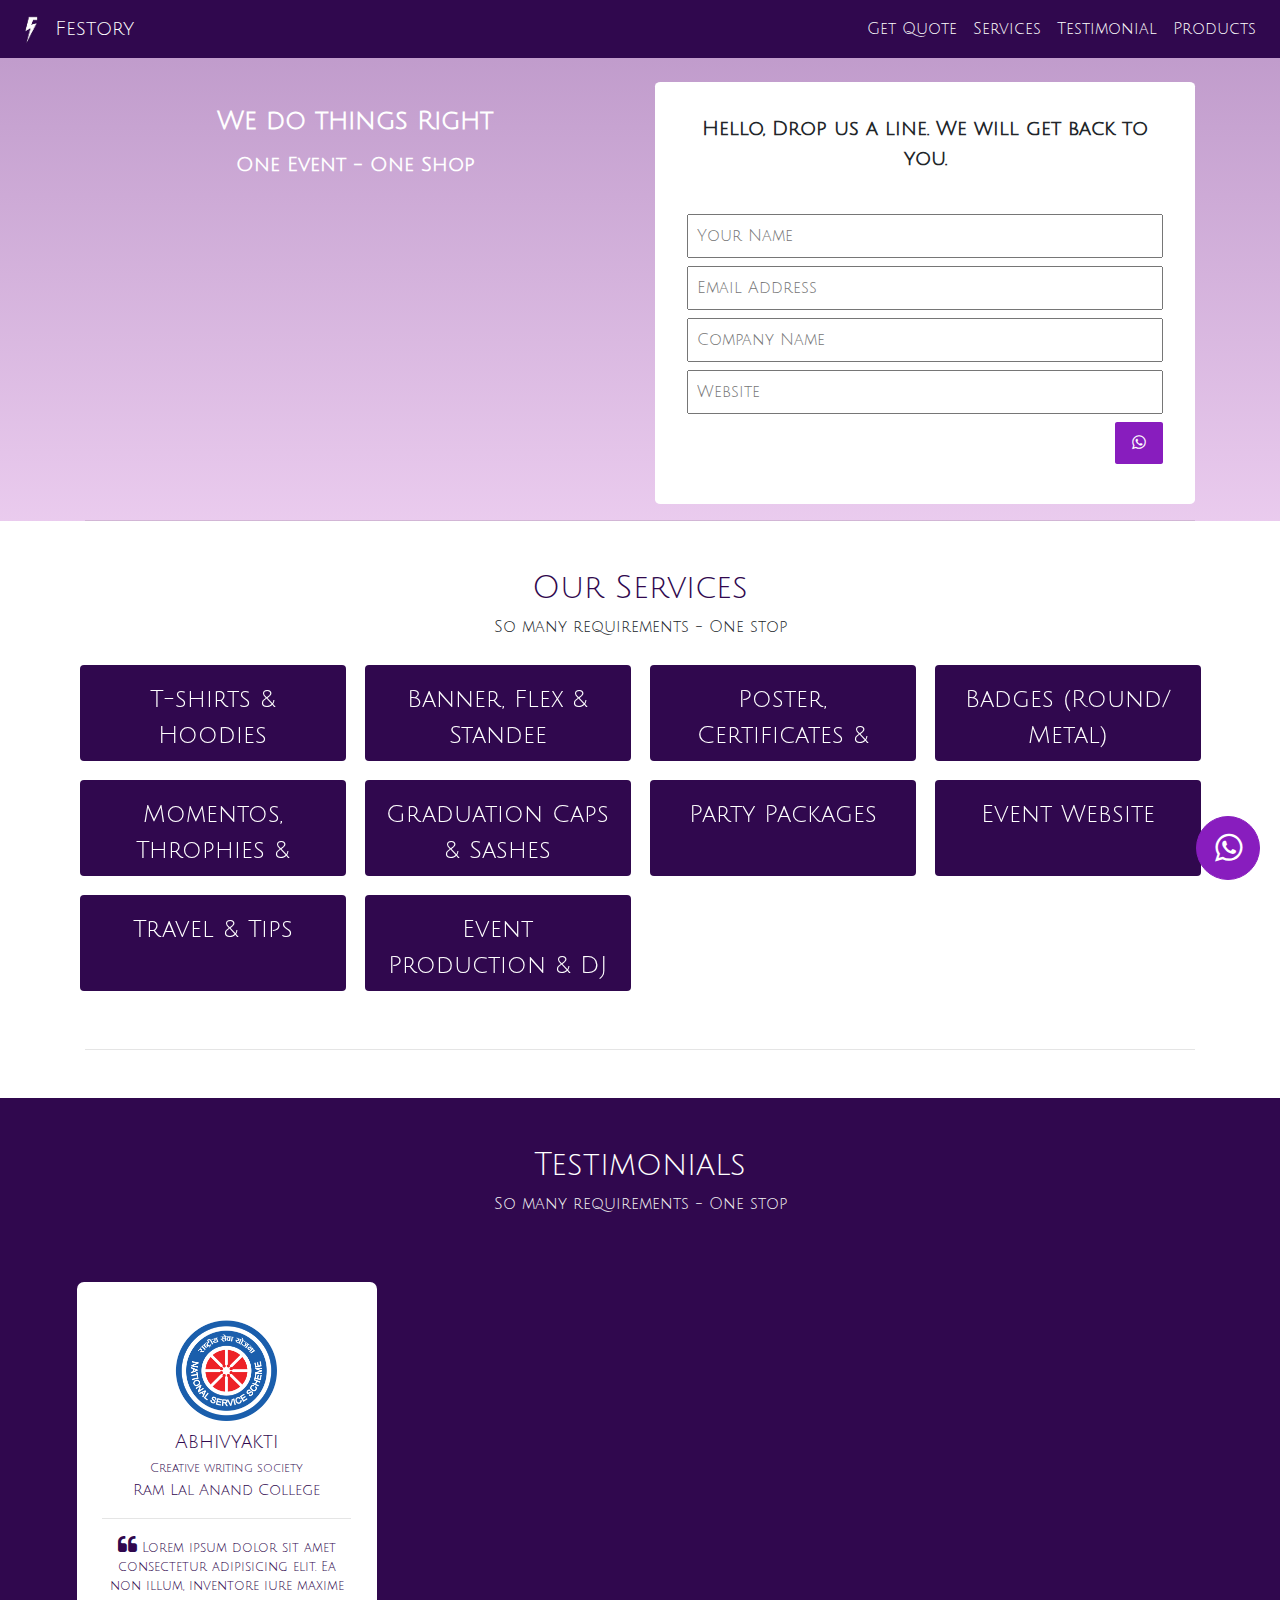
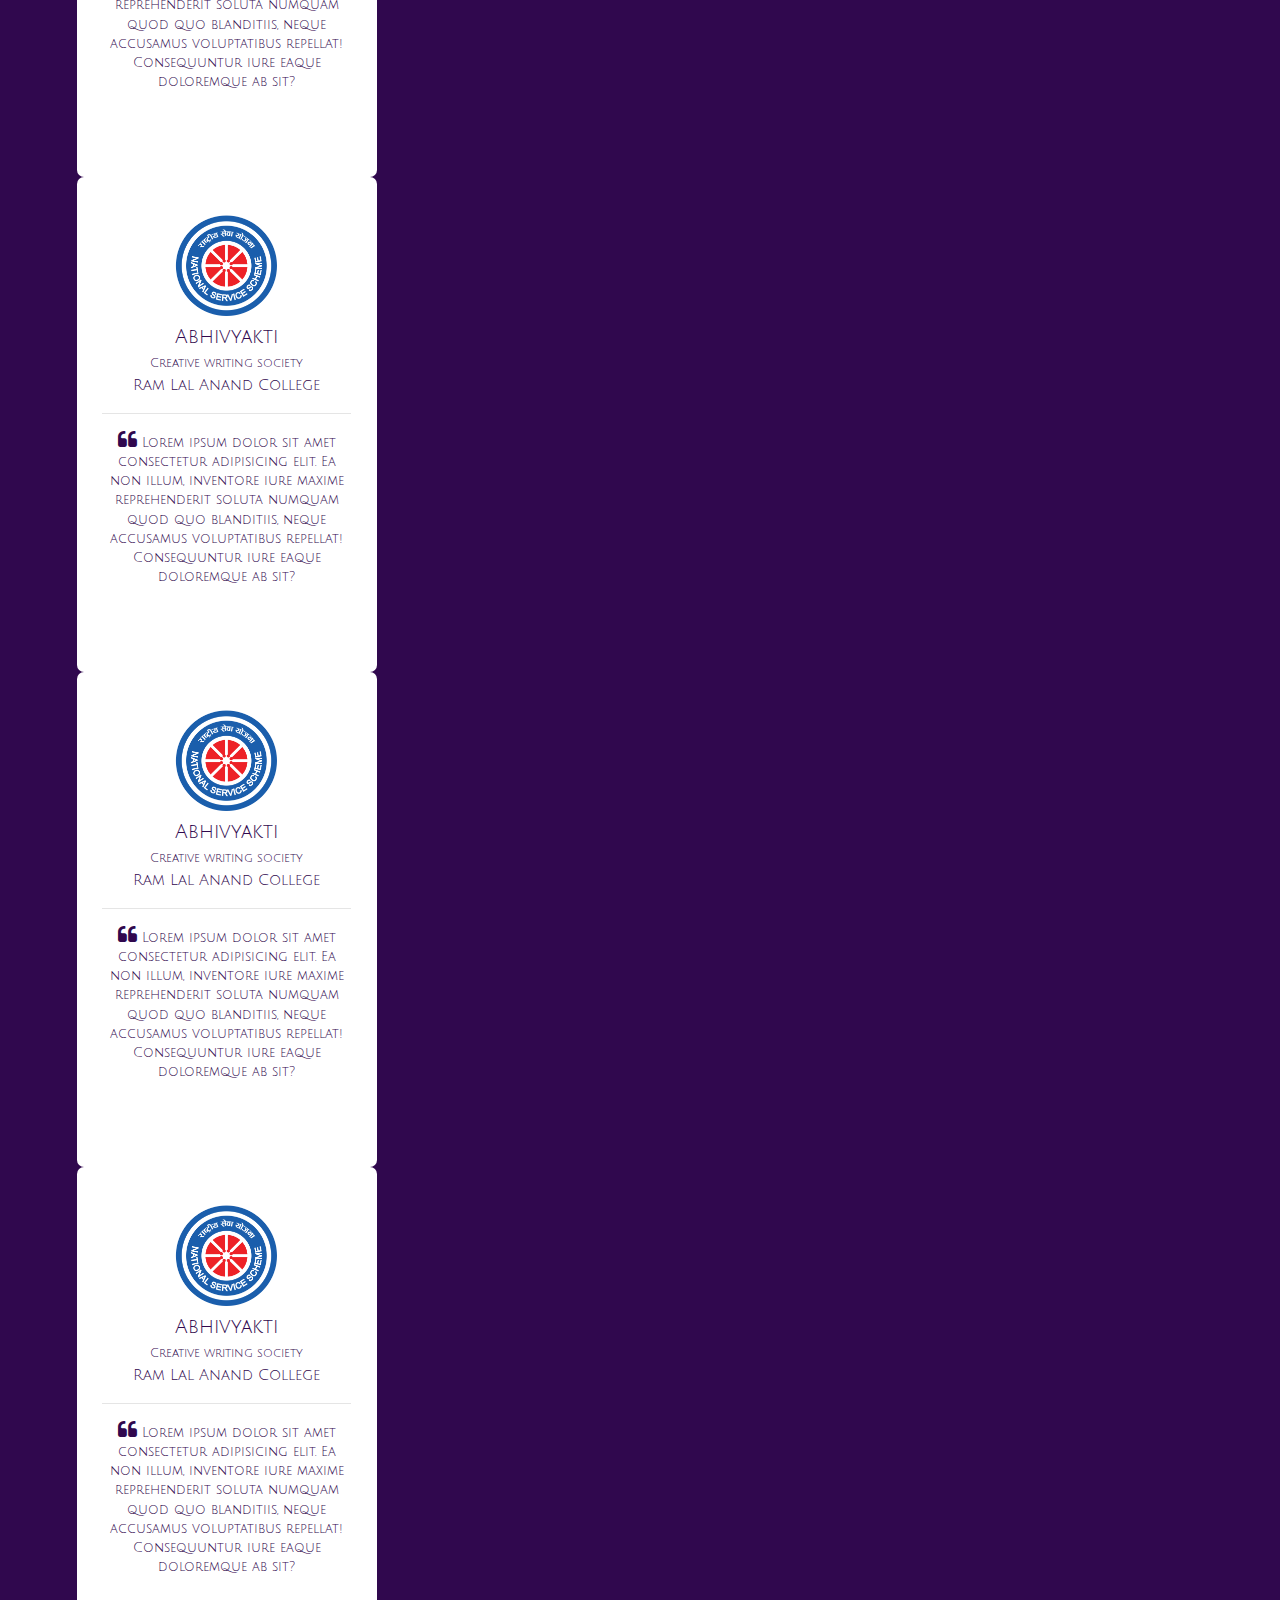
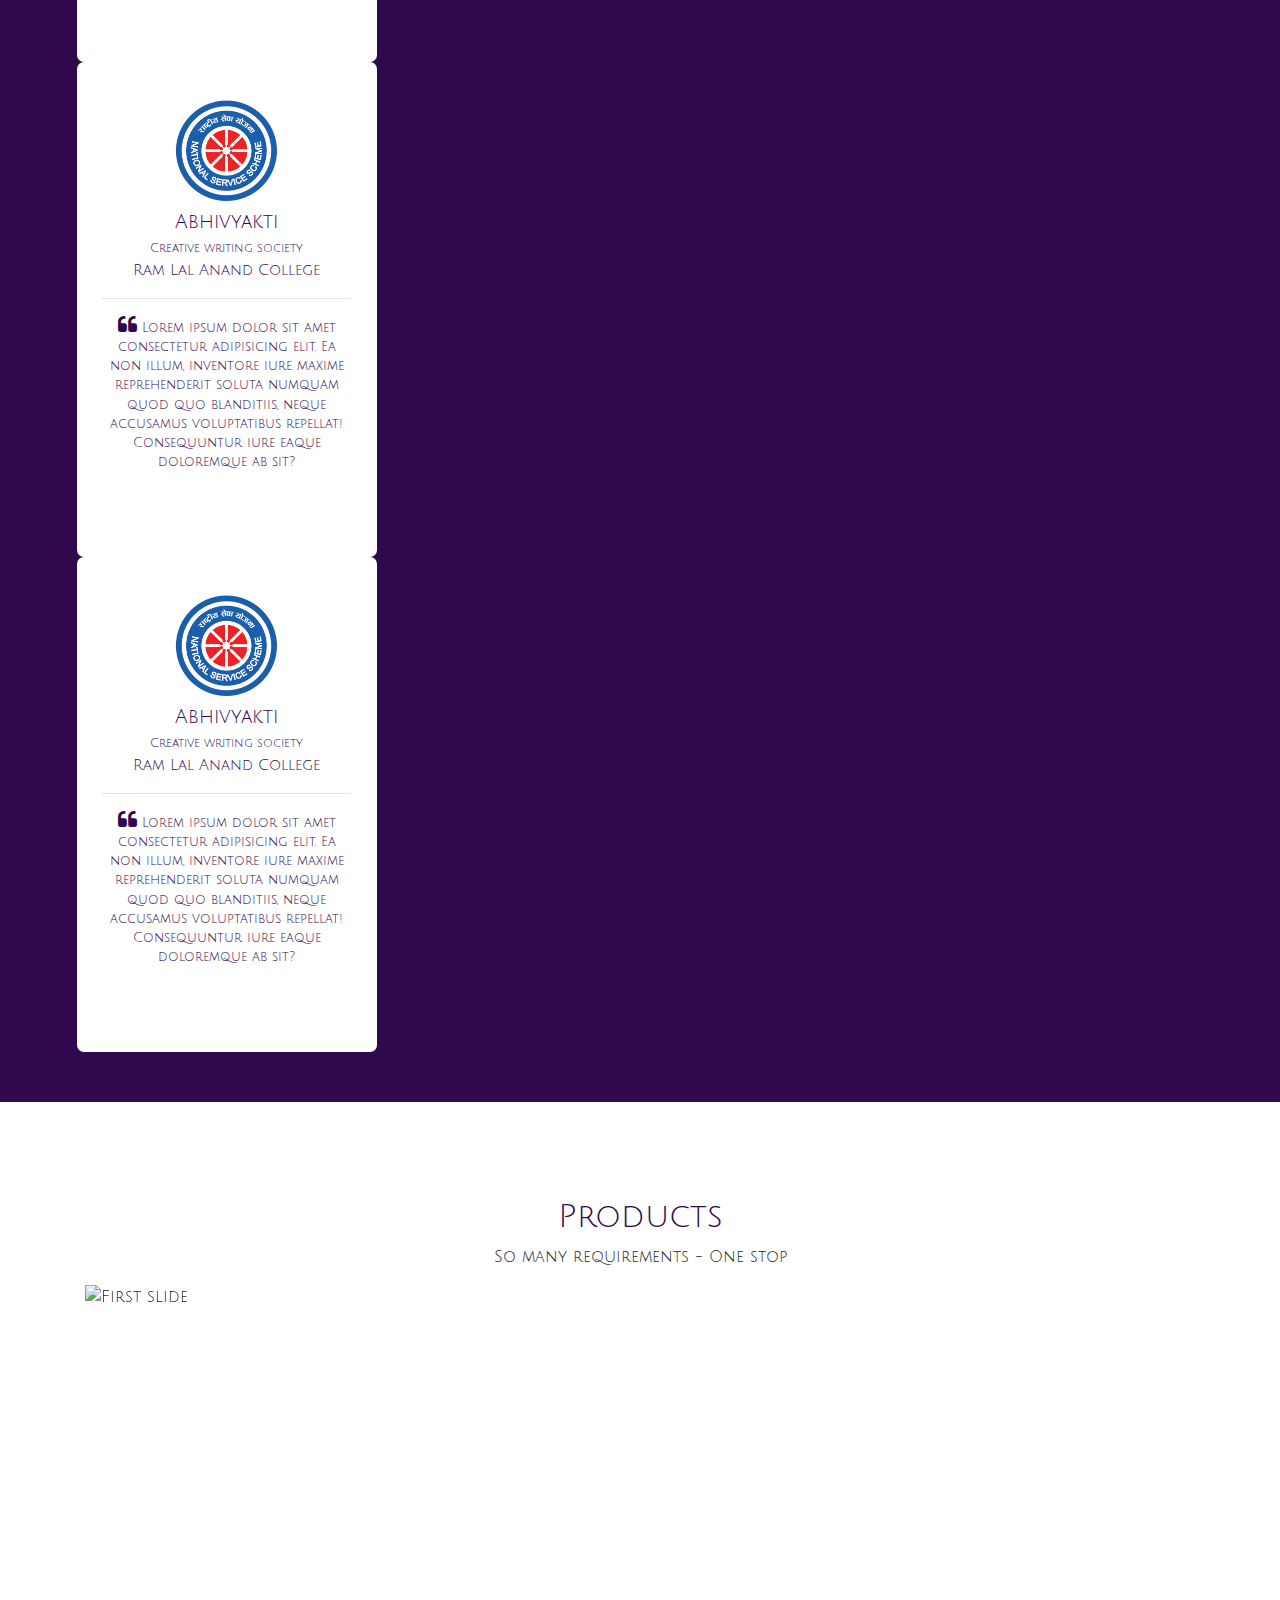
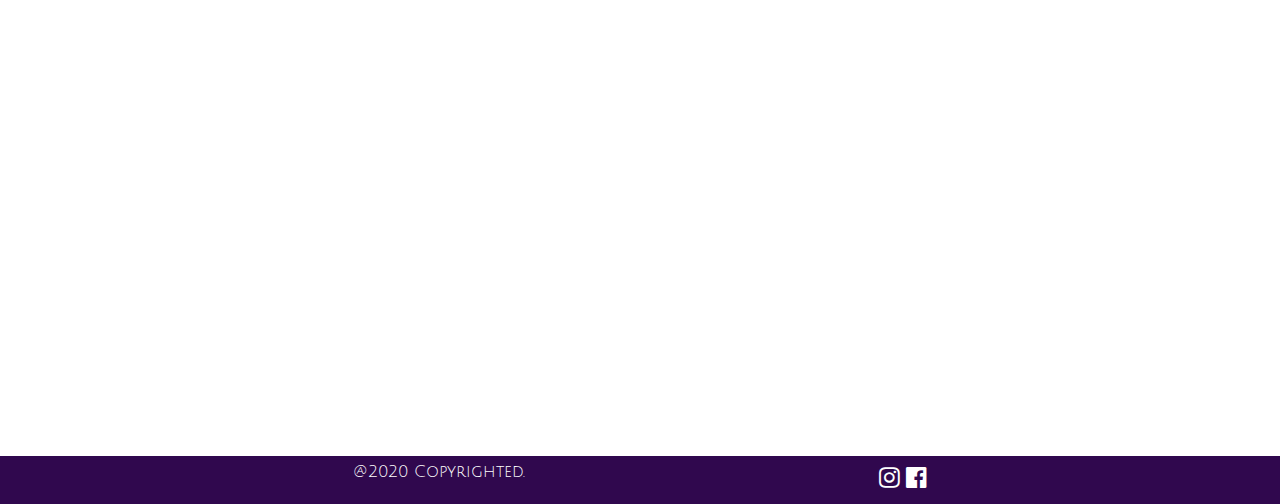
==== index.html @ 1a8c7523 "whatsapp chat added" ====
<!DOCTYPE html>
<html lang="en">
<head>
    <meta charset="UTF-8">
    <meta name="viewport" content="width=device-width, initial-scale=1.0">
    <link rel="stylesheet" href="https://stackpath.bootstrapcdn.com/bootstrap/4.4.1/css/bootstrap.min.css" integrity="sha384-Vkoo8x4CGsO3+Hhxv8T/Q5PaXtkKtu6ug5TOeNV6gBiFeWPGFN9MuhOf23Q9Ifjh" crossorigin="anonymous">
    <link rel="stylesheet" href="https://stackpath.bootstrapcdn.com/font-awesome/4.7.0/css/font-awesome.min.css">
    <link href="https://fonts.googleapis.com/css?family=Julius+Sans+One&display=swap" rel="stylesheet">
    <link rel="stylesheet" href="https://unpkg.com/swiper/css/swiper.css">
    <link rel="stylesheet" href="https://unpkg.com/swiper/css/swiper.min.css">
    <link rel="stylesheet" href="css/style.css">
    <title>Home</title>
</head>
<body>

    <nav class="navbar navbar-expand-lg navbar-light bg-light">
        <a class="navbar-brand" href="#">
            <img src="imgs/logo.jpg" alt="logo" style="width: 2rem;">
            Festory
        </a>
        <button class="navbar-toggler" type="button" data-toggle="collapse" data-target="#navbarNav" aria-controls="navbarNav" aria-expanded="false" aria-label="Toggle navigation">
          <span class="navbar-toggler-icon"></span>
        </button>
        <div class="collapse navbar-collapse" id="navbarNav" style="justify-content: flex-end;">
          <ul class="navbar-nav">
            <li class="nav-item ">
              <a class="nav-link" href="#quote">Get Quote<span class="sr-only">(current)</span></a>
            </li>
            <li class="nav-item">
              <a class="nav-link" href="#services">Services</a>
            </li>
            <li class="nav-item">
              <a class="nav-link" href="#testimonial">Testimonial</a>
            </li>
            <li class="nav-item">
              <a class="nav-link" href="#product">Products</a>
            </li>
          </ul>
        </div>
      </nav>

      <button 
              style="border-radius: 50%;
                     display: inline-block;
                     height: 4rem;
                     width: 4rem;
                     font-size: 2rem;
                     background-color:#881dbe;
                     border:1px #881dbe solid;
                     position: fixed;
                     right: 20px;
                     bottom: 20px;
                     z-index: 2;
                      color: white;">
                      <a href=" https://wa.me/919068194171?text=Hi%20Festory">
                        <i style="color: white;" class="fa fa-whatsapp" aria-hidden="true"></i>
                      </a>
                          
      </button>

      <section id="quote" style="
        background:linear-gradient(0deg, rgba(164, 30, 182, 0.233), rgba(98, 5, 126, 0.397)),
        url(https://images.unsplash.com/photo-1510924199351-4e9d94df18a6?ixlib=rb-1.2.1&ixid=eyJhcHBfaWQiOjEyMDd9&auto=format&fit=crop&w=753&q=80);
        background-size:cover;">
        <div class="container">
            <div class="row">
    
              <div class="col-sm-12 col-lg-6 pb-5" style="text-align: center;">
                <h1 class="centre whiteText mt-5 " style="font-size: 160%;color: white;"><strong>We do things Right</strong></h1>
                <h5 class="centre mt-1 mt-3" style="color: white;"><strong>One Event - One Shop</strong></h5>
              </div>
    
              <div class="col-sm-12 col-lg-6" style="text-align: center;">
                <form action="" class="form-width mt-4" style="margin: auto;border-radius: 1%;padding: 2rem;background-color: white;">
                  <p style="font-size: 125%;"><strong>Hello, Drop us a line. We will get back to you.</strong></p><br>
                  <input style="width: 100%;" class="pl-2 pt-2 pb-2  mb-2 inputWidth" type="text" name="name" placeholder="Your Name" required><br>     
                  <input style="width: 100%;" class="pl-2 pt-2 pb-2  mb-2 inputWidth" type="email" name="email" placeholder="Email Address" required><br>
                  <input style="width: 100%;" class="pl-2 pt-2 pb-2  mb-2 inputWidth" type="text" name="company" placeholder="Company Name" required><br>
                  <input style="width: 100%;" class="pl-2 pt-2 pb-2  mb-2 inputWidth" type="url" name="website" placeholder="Website" required>  <br>
                  <div style="display: flex;justify-content: flex-end;">
                      <button class="mb-2 p-2 pr-3 pl-3" type="submit" style="border-radius: 5%;background-color:#881dbe;border:1px #881dbe solid; color: white;">
                        <i class="fa fa-whatsapp" aria-hidden="true"></i>
                    </button>
                  </div>
                  
              </form>
    
              </div>
    
            </div>
            <hr>
          </div>
          
      </section>

      <section id="services">
          <div class="container mt-5 ">
              <h2 style="text-align: center;color:#30084e;">Our Services</h2>
              <p style="text-align: center;">So many requirements - One stop</p>
              <div class="row mb-5">
                  
                    <div class="col-xs-6 col-sm-6 col-md-4 col-lg-3 product">
                        <div class="product-inside hvr-underline-from-left">
                            T-shirts &
                            Hoodies
                        </div>
                      </div>
                      <div class="col-xs-6 col-sm-6 col-md-4 col-lg-3 product">
                        <div class="product-inside hvr-underline-from-left">
                            Banner,
                            Flex &
                            Standee
                        </div>
                      </div>
                      <div class="col-xs-6 col-sm-6 col-md-4 col-lg-3 product">
                        <div class="product-inside hvr-underline-from-left">
                            Poster,
                            Certificates
                            & Printing
                        </div>
                      </div>
                      <div class="col-xs-6 col-sm-6 col-md-4 col-lg-3 product">
                        <div class="product-inside hvr-underline-from-left" style="padding-top: 1rem;">
                            Badges
                            (Round/ Metal)
                        </div>
                      </div>
                      <div class="col-xs-6 col-sm-6 col-md-4 col-lg-3 product">
                        <div class="product-inside hvr-underline-from-left">
                            Momentos,
                            Throphies & Plant
                            Momento
                        </div>
                      </div>
                      <div class="col-xs-6 col-sm-6 col-md-4 col-lg-3 product">
                        <div class="product-inside hvr-underline-from-left">
                            Graduation
                            Caps &
                            Sashes
                        </div>
                      </div>
                      <div class="col-xs-6 col-sm-6 col-md-4 col-lg-3 product">
                        <div class="product-inside hvr-underline-from-left">
                            Party
                            Packages
                        </div>
                      </div>
                      <div class="col-xs-6 col-sm-6 col-md-4 col-lg-3 product">
                        <div class="product-inside hvr-underline-from-left">
                            Event
                            Website
                        </div>
                      </div>
                      <div class="col-xs-6 col-sm-6 col-md-4 col-lg-3 product">
                        <div class="product-inside hvr-underline-from-left">
                            Travel &
                            Tips
                        </div>
                      </div>
                      <div class="col-xs-6 col-sm-6 col-md-4 col-lg-3 product">
                        <div class="product-inside hvr-underline-from-left">
                            Event
                            Production
                            & DJ
                        </div>
                      </div>

                  
             
                  
                 
              </div>
              <hr>
          </div>
      </section>

      <section id="testimonial" style="background-color: #30084e;">
        <div class="container mt-5 pt-5">
            <h2 style="text-align: center;color:white;">Testimonials</h2>
            <p style="text-align: center;color: whitesmoke;">So many requirements - One stop</p>
        </div>   
        <div class="swiper-container">
            <div class="swiper-wrapper">
                <div class="swiper-slide testimonial">
                    <img class="testimonial-image" src="imgs/nss.png" alt="">
                    <p style="font-size: 120%;margin-bottom: 0.1rem;">Abhivyakti</p>
                    <p style="font-size: 78%;margin-bottom: 0.1rem;">Creative writing society</p>
                    <p style="font-size: 95%;margin-bottom: 0.1rem;"> Ram Lal Anand College</p>
                    <hr style="background-color: white;">
                    <p style="font-size: 80%;margin-bottom: 0.1rem;"><i class="fa fa-quote-left" style="font-size: 160%;"></i> Lorem ipsum dolor sit amet consectetur adipisicing elit. Ea non illum, inventore iure maxime reprehenderit soluta numquam quod quo blanditiis, neque accusamus voluptatibus repellat! Consequuntur iure eaque doloremque ab sit?</p>
                  </div>
                  <div class="swiper-slide testimonial">
                    <img class="testimonial-image" src="imgs/nss.png" alt="">
                    <p style="font-size: 120%;margin-bottom: 0.1rem;">Abhivyakti</p>
                    <p style="font-size: 78%;margin-bottom: 0.1rem;">Creative writing society</p>
                    <p style="font-size: 95%;margin-bottom: 0.1rem;"> Ram Lal Anand College</p>
                    <hr style="background-color: white;">
                    <p style="font-size: 80%;margin-bottom: 0.1rem;"><i class="fa fa-quote-left" style="font-size: 160%;"></i> Lorem ipsum dolor sit amet consectetur adipisicing elit. Ea non illum, inventore iure maxime reprehenderit soluta numquam quod quo blanditiis, neque accusamus voluptatibus repellat! Consequuntur iure eaque doloremque ab sit?</p>
                  </div>
                  <div class="swiper-slide testimonial">
                    <img class="testimonial-image" src="imgs/nss.png" alt="">
                    <p style="font-size: 120%;margin-bottom: 0.1rem;">Abhivyakti</p>
                    <p style="font-size: 78%;margin-bottom: 0.1rem;">Creative writing society</p>
                    <p style="font-size: 95%;margin-bottom: 0.1rem;"> Ram Lal Anand College</p>
                    <hr style="background-color: white;">
                    <p style="font-size: 80%;margin-bottom: 0.1rem;"><i class="fa fa-quote-left" style="font-size: 160%;"></i> Lorem ipsum dolor sit amet consectetur adipisicing elit. Ea non illum, inventore iure maxime reprehenderit soluta numquam quod quo blanditiis, neque accusamus voluptatibus repellat! Consequuntur iure eaque doloremque ab sit?</p>
                  </div>
                  <div class="swiper-slide testimonial">
                    <img class="testimonial-image" src="imgs/nss.png" alt="">
                    <p style="font-size: 120%;margin-bottom: 0.1rem;">Abhivyakti</p>
                    <p style="font-size: 78%;margin-bottom: 0.1rem;">Creative writing society</p>
                    <p style="font-size: 95%;margin-bottom: 0.1rem;"> Ram Lal Anand College</p>
                    <hr style="background-color: white;">
                    <p style="font-size: 80%;margin-bottom: 0.1rem;"><i class="fa fa-quote-left" style="font-size: 160%;"></i> Lorem ipsum dolor sit amet consectetur adipisicing elit. Ea non illum, inventore iure maxime reprehenderit soluta numquam quod quo blanditiis, neque accusamus voluptatibus repellat! Consequuntur iure eaque doloremque ab sit?</p>
                  </div>
                  <div class="swiper-slide testimonial">
                    <img class="testimonial-image" src="imgs/nss.png" alt="">
                    <p style="font-size: 120%;margin-bottom: 0.1rem;">Abhivyakti</p>
                    <p style="font-size: 78%;margin-bottom: 0.1rem;">Creative writing society</p>
                    <p style="font-size: 95%;margin-bottom: 0.1rem;"> Ram Lal Anand College</p>
                    <hr style="background-color: white;">
                    <p style="font-size: 80%;margin-bottom: 0.1rem;"><i class="fa fa-quote-left" style="font-size: 160%;"></i> Lorem ipsum dolor sit amet consectetur adipisicing elit. Ea non illum, inventore iure maxime reprehenderit soluta numquam quod quo blanditiis, neque accusamus voluptatibus repellat! Consequuntur iure eaque doloremque ab sit?</p>
                  </div>
                  <div class="swiper-slide testimonial">
                    <img class="testimonial-image" src="imgs/nss.png" alt="">
                    <p style="font-size: 120%;margin-bottom: 0.1rem;">Abhivyakti</p>
                    <p style="font-size: 78%;margin-bottom: 0.1rem;">Creative writing society</p>
                    <p style="font-size: 95%;margin-bottom: 0.1rem;"> Ram Lal Anand College</p>
                    <hr style="background-color: white;">
                    <p style="font-size: 80%;margin-bottom: 0.1rem;"><i class="fa fa-quote-left" style="font-size: 160%;"></i> Lorem ipsum dolor sit amet consectetur adipisicing elit. Ea non illum, inventore iure maxime reprehenderit soluta numquam quod quo blanditiis, neque accusamus voluptatibus repellat! Consequuntur iure eaque doloremque ab sit?</p>
                  </div>
             
            </div>
            <!-- Add Pagination -->
            <div class="swiper-pagination"></div>
          </div>
      </section>

      <section id="product">
        <div class="container mt-5 pt-5">
            <h2 style="text-align: center;color:#30084e">Products</h2>
            <p style="text-align: center;">So many requirements - One stop</p>
        </div>
          <div class="container pb-5 mb-5">


            <div id="carouselExampleIndicators" class="carousel slide" data-ride="carousel">
                <ol class="carousel-indicators">
                  <li data-target="#carouselExampleIndicators" data-slide-to="0" class="active"></li>
                  <li data-target="#carouselExampleIndicators" data-slide-to="1"></li>
                  <li data-target="#carouselExampleIndicators" data-slide-to="2"></li>
                </ol>
                <div class="carousel-inner">
                  <div class="carousel-item active">
                    <img class="d-block w-100 carousel-image" src="https://images.unsplash.com/photo-1489987707025-afc232f7ea0f?ixlib=rb-1.2.1&auto=format&fit=crop&w=750&q=80" alt="First slide">
                  </div>
                  <div class="carousel-item">
                    <img class="d-block w-100 carousel-image" src="https://images.unsplash.com/photo-1566107222733-864261c6ae3c?ixlib=rb-1.2.1&ixid=eyJhcHBfaWQiOjEyMDd9&auto=format&fit=crop&w=751&q=80" alt="Second slide">
                  </div>
                  <div class="carousel-item">
                    <img class="d-block w-100 carousel-image" src="https://images.unsplash.com/photo-1530286910461-6a1960d1e83a?ixlib=rb-1.2.1&auto=format&fit=crop&w=750&q=80" alt="Third slide">
                  </div>
                </div>
                <a class="carousel-control-prev" href="#carouselExampleIndicators" role="button" data-slide="prev">
                  <span class="carousel-control-prev-icon" aria-hidden="true"></span>
                  <span class="sr-only">Previous</span>
                </a>
                <a class="carousel-control-next" href="#carouselExampleIndicators" role="button" data-slide="next">
                  <span class="carousel-control-next-icon" aria-hidden="true"></span>
                  <span class="sr-only">Next</span>
                </a>
              </div>


          </div>
        
      </section>

    <section>

        
            
                
                    <div class="pt-1" style=" display: flex;justify-content: space-evenly;
                        width: 100%; height: 3rem; background-color: #30084e; color: white!important; text-align: center;">
                        @2020 Copyrighted.
                        <span>
                            <a style="color: white!important;font-size: 1.5rem;" href="#quote"><i class="fa fa-instagram" aria-hidden="true"></i></a>
                        <a style="color: white!important;font-size: 1.5rem;" href="#quote"><i class="fa fa-facebook-official" aria-hidden="true"></i></a>
                        </span>
                        
                    </div>
                
                
           
        

        
    </section>


    <script src="https://code.jquery.com/jquery-3.4.1.slim.min.js" integrity="sha384-J6qa4849blE2+poT4WnyKhv5vZF5SrPo0iEjwBvKU7imGFAV0wwj1yYfoRSJoZ+n" crossorigin="anonymous"></script>
    <script src="https://cdn.jsdelivr.net/npm/popper.js@1.16.0/dist/umd/popper.min.js" integrity="sha384-Q6E9RHvbIyZFJoft+2mJbHaEWldlvI9IOYy5n3zV9zzTtmI3UksdQRVvoxMfooAo" crossorigin="anonymous"></script>
    <script src="https://stackpath.bootstrapcdn.com/bootstrap/4.4.1/js/bootstrap.min.js" integrity="sha384-wfSDF2E50Y2D1uUdj0O3uMBJnjuUD4Ih7YwaYd1iqfktj0Uod8GCExl3Og8ifwB6" crossorigin="anonymous"></script>
    <script src="https://unpkg.com/swiper/js/swiper.js"></script>
    <script src="https://unpkg.com/swiper/js/swiper.min.js"></script>
    <script>
        var swiper = new Swiper('.swiper-container', {
          effect: 'coverflow',
          grabCursor: true,
          centeredSlides: true,
          loop:true,
          slidesPerView: 'auto',
          coverflowEffect: {
            rotate: 50,
            stretch: 0,
            depth: 100,
            modifier: 1,
            slideShadows : true,
          },
          pagination: {
            el: '.swiper-pagination',
          },
        });
      </script>
</body>
</html>
---- css/style.css ----
*{
    font-family: 'Julius Sans One', sans-serif ;
    scroll-behavior: smooth;
}

.bg-light{
    background:#30084e!important;
}

.navbar-light .navbar-brand,.navbar-light .navbar-nav .nav-link {
    color: white!important;
}

.navbar-light .navbar-nav .nav-link:hover{
    text-decoration: underline;
}


.product{
    
    padding: .6rem;
    color: white;
}

.product-inside{
    border-radius: 4px;
    background-color: #30084e;
    height: 6rem;
    text-align: center;
    padding: 1rem;
    font-size: 1.5rem;

}

.hvr-underline-from-left {
    display: block;
    -webkit-transform: perspective(1px) translateZ(0);
    transform: perspective(1px) translateZ(0);
    box-shadow: 0 0 1px rgba(0, 0, 0, 0);
    position: relative;
    overflow: hidden;
  }
  .hvr-underline-from-left:before {
    content: "";
    position: absolute;
    z-index: -1;
    left: 0;
    right: 100%;
    bottom: 0;
    background: #2098D1;
    height: 4px;
    -webkit-transition-property: right;
    transition-property: right;
    -webkit-transition-duration: 0.3s;
    transition-duration: 0.3s;
    -webkit-transition-timing-function: ease-out;
    transition-timing-function: ease-out;
  }
  .hvr-underline-from-left:hover:before, .hvr-underline-from-left:focus:before, .hvr-underline-from-left:active:before {
    right: 0;
  }

  .swiper-container {
    width: 100%;
    padding-top: 50px;
    padding-bottom: 50px;
  }
  .swiper-slide {
    background-position: center;
    background-size: cover;
    width: 300px;
    height: 300px;

  }

  .testimonial{
    /* border: 1px solid black; */
    border-radius: 7px;
    height: 55vh;
    margin-left: 6%;
    text-align: center;
    overflow: hidden;
    background-color: white;
    color: #30084e;
    text-overflow: ellipsis;
    padding: 2%;

}

.testimonial-image{
    display: inline-block;
    height: 26%;
    border: 2px solid white;
    /* padding: -1rem; */
    border-radius: 50%;
    /* margin-left: 32%; */
    margin-top: 2%;
}

.carousel-image{
    height: 75vh;
    display: inline-block;
}

@media(max-width:800px){
    .carousel-image{
        height: 40vh;
        display: inline-block;
    }
}
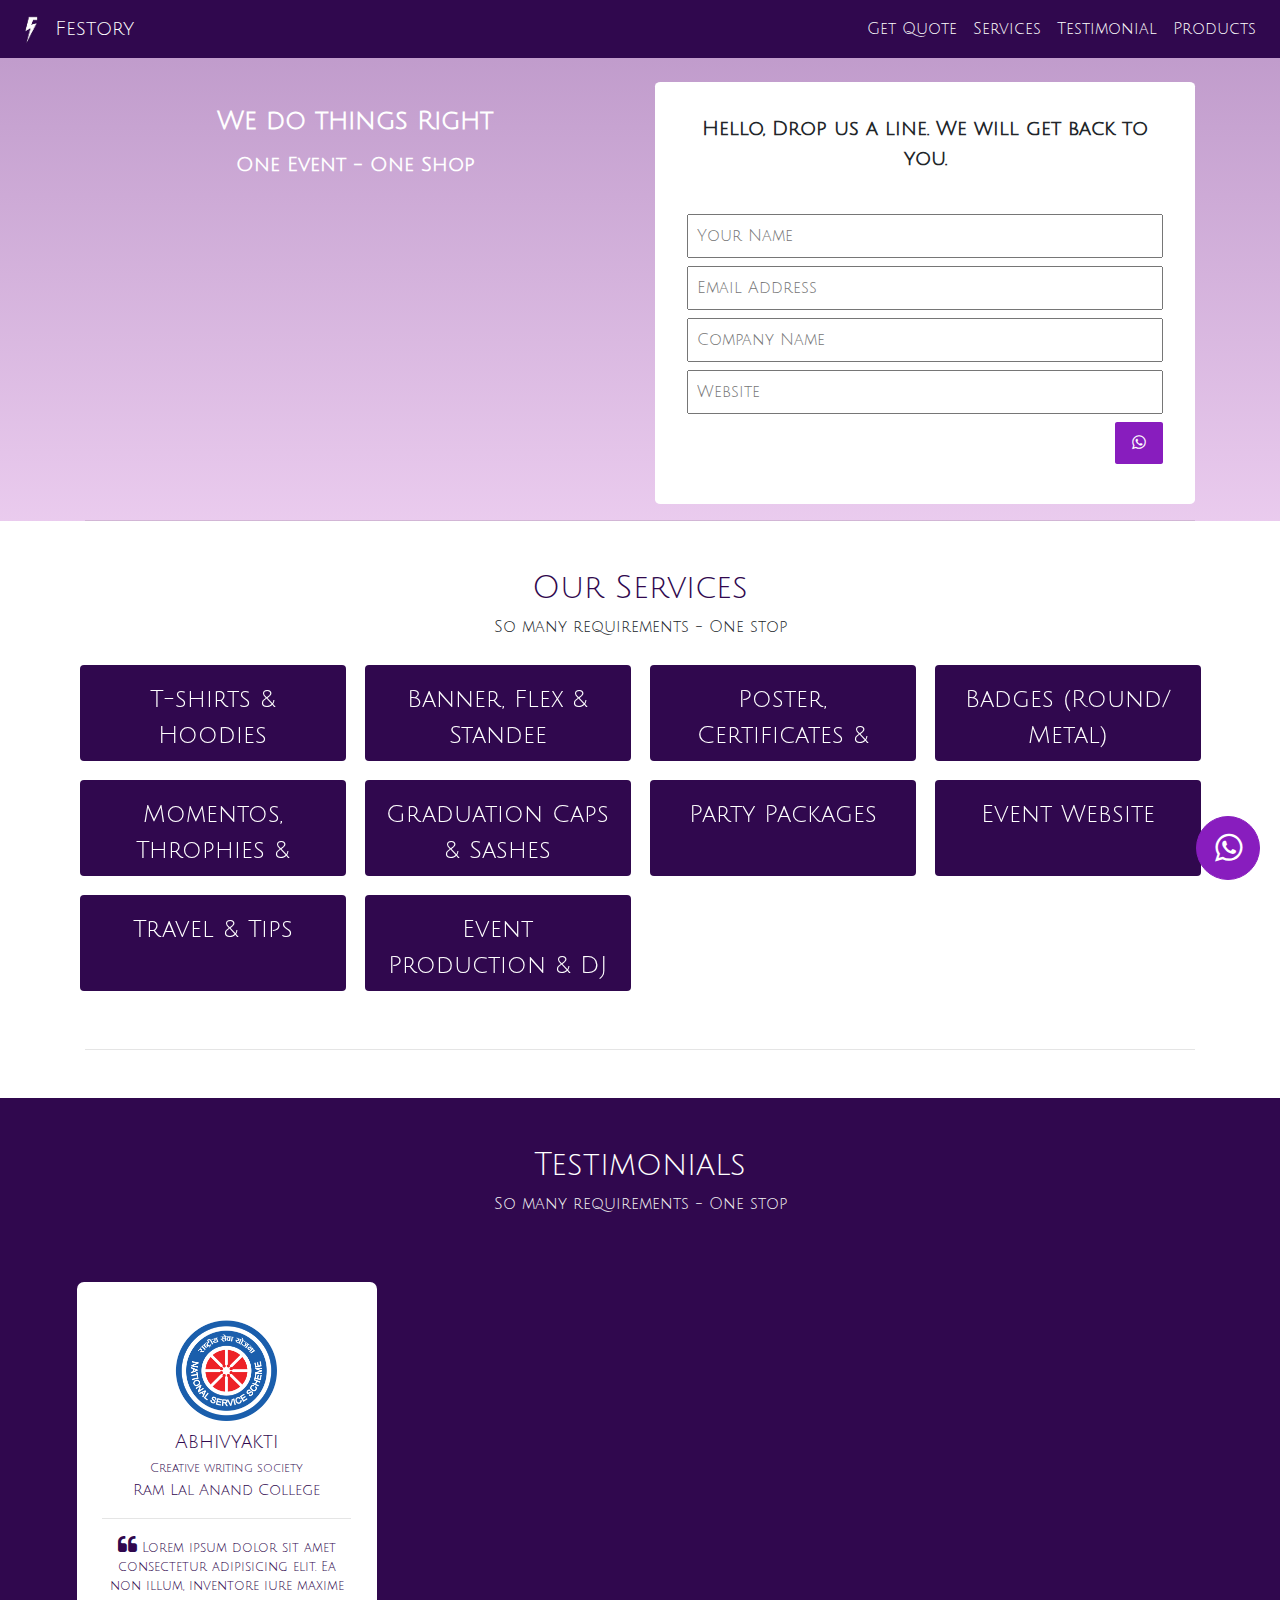
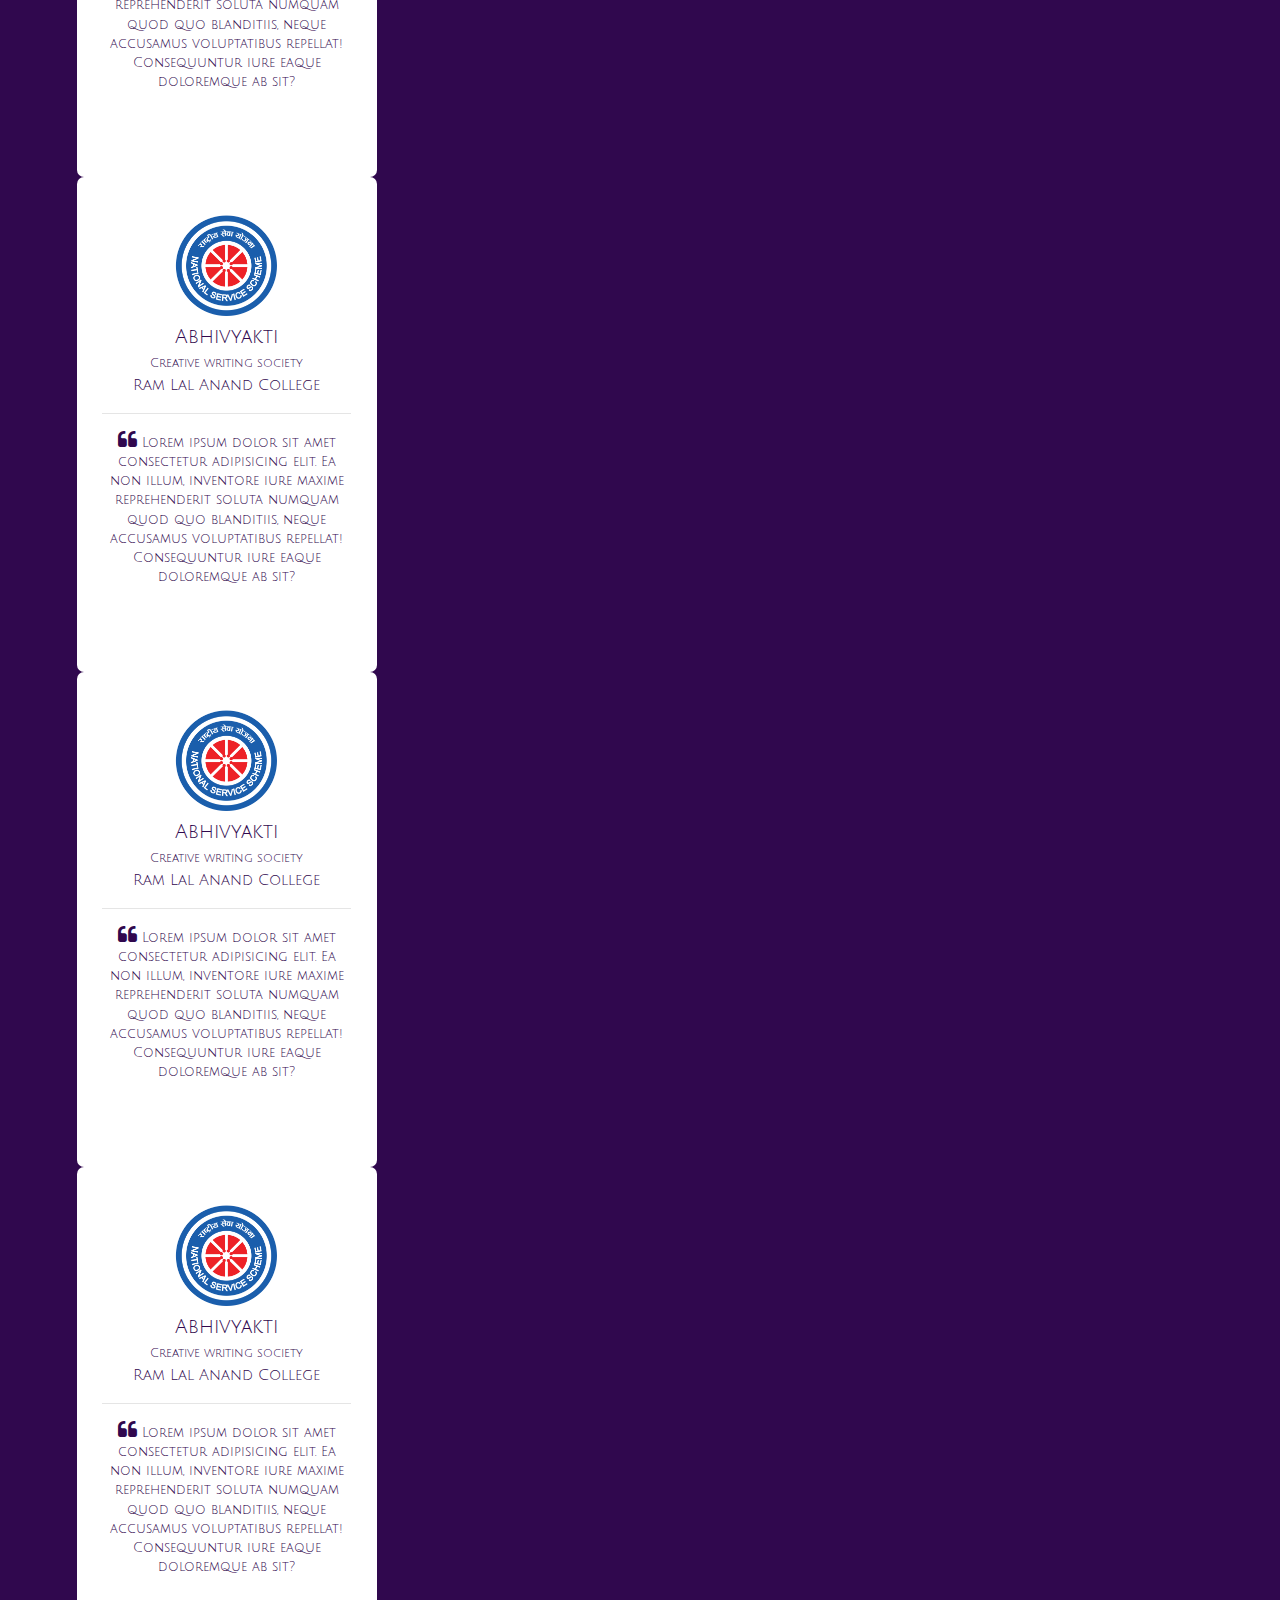
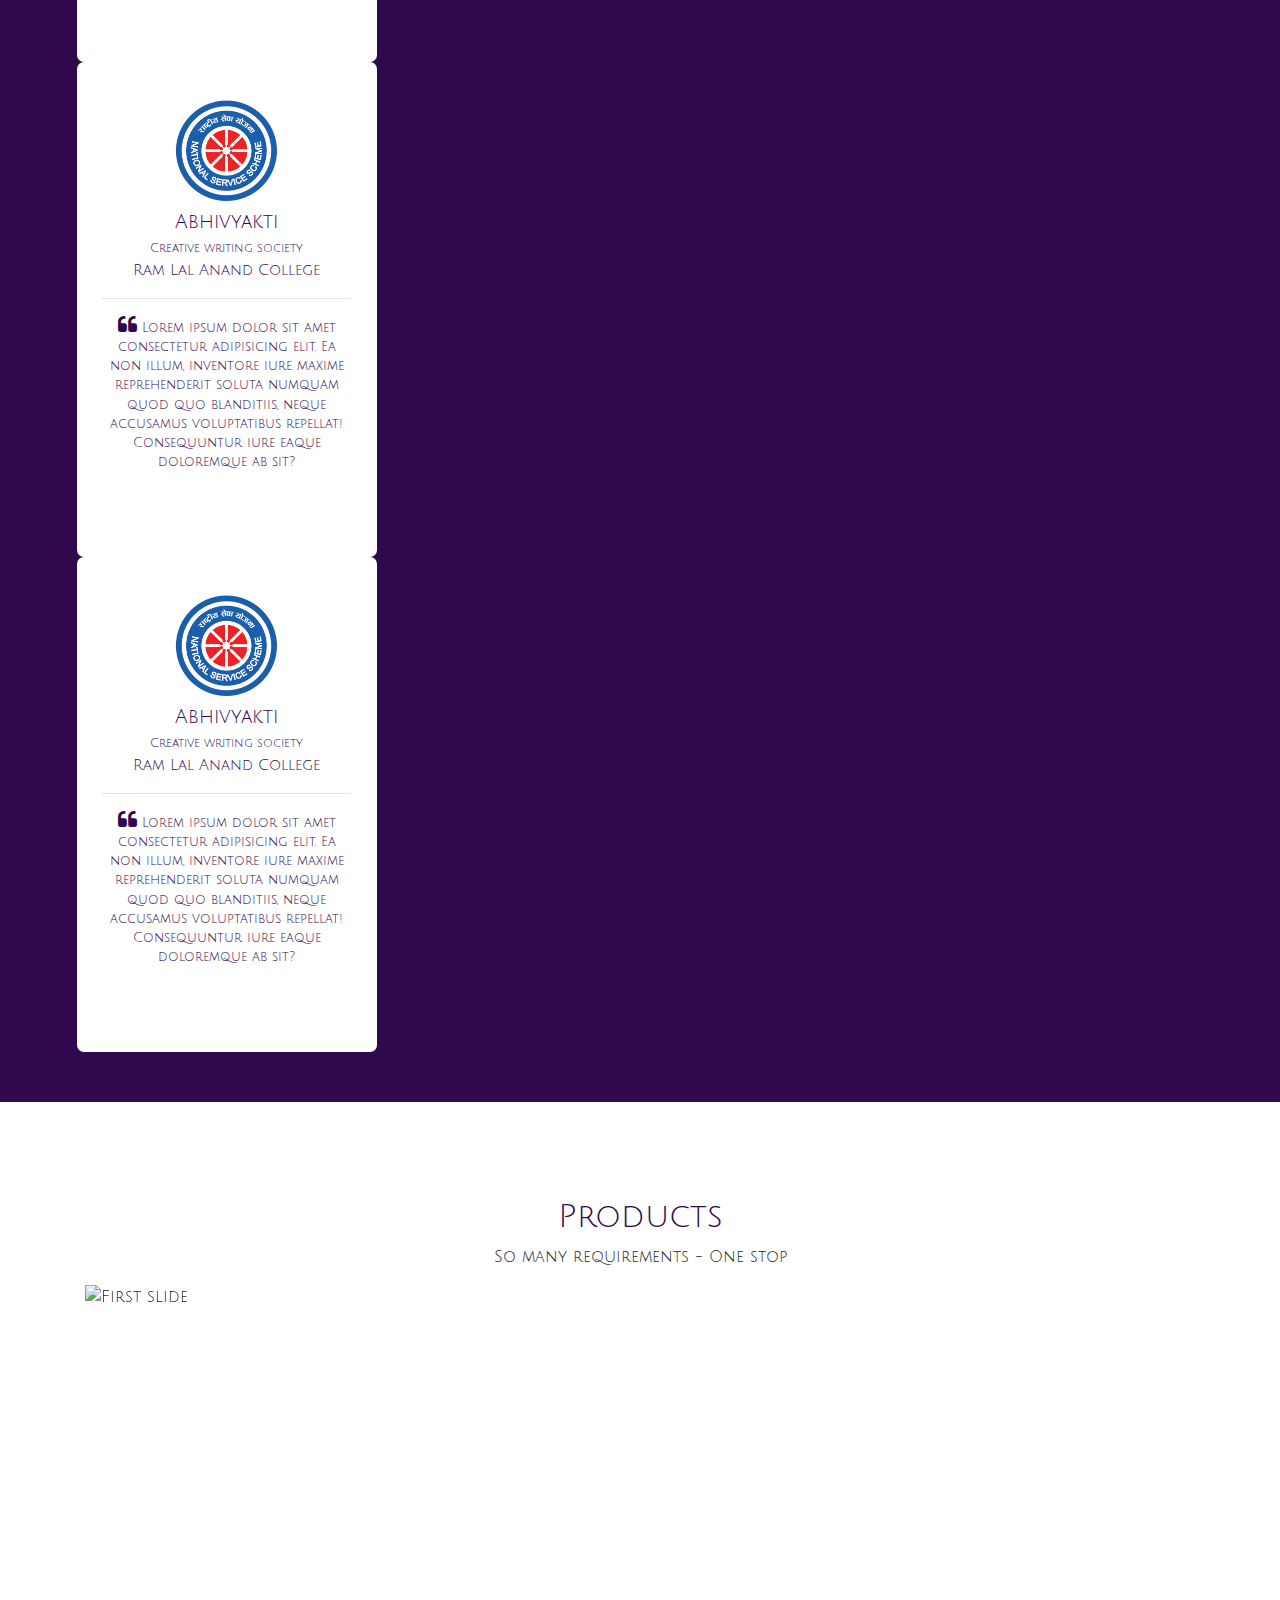
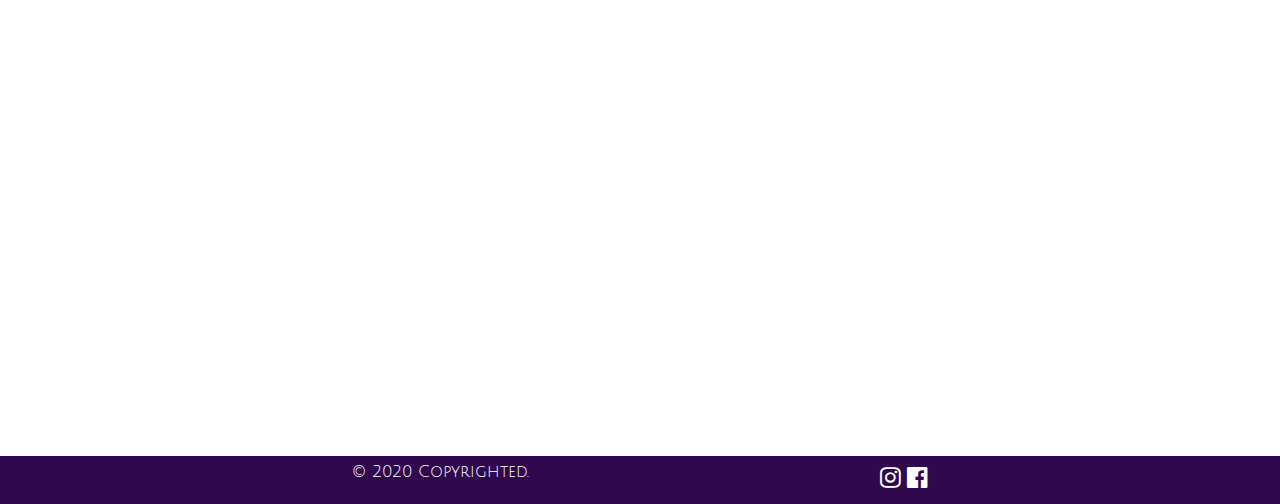
==== commit 8f349f17: "copyright sign" ====
--- a/index.html
+++ b/index.html
@@ -71,14 +71,14 @@
               </div>
     
               <div class="col-sm-12 col-lg-6" style="text-align: center;">
-                <form action="" class="form-width mt-4" style="margin: auto;border-radius: 1%;padding: 2rem;background-color: white;">
+                <form onsubmit="return false" class="form-width mt-4" style="margin: auto;border-radius: 1%;padding: 2rem;background-color: white;" >
                   <p style="font-size: 125%;"><strong>Hello, Drop us a line. We will get back to you.</strong></p><br>
-                  <input style="width: 100%;" class="pl-2 pt-2 pb-2  mb-2 inputWidth" type="text" name="name" placeholder="Your Name" required><br>     
-                  <input style="width: 100%;" class="pl-2 pt-2 pb-2  mb-2 inputWidth" type="email" name="email" placeholder="Email Address" required><br>
-                  <input style="width: 100%;" class="pl-2 pt-2 pb-2  mb-2 inputWidth" type="text" name="company" placeholder="Company Name" required><br>
-                  <input style="width: 100%;" class="pl-2 pt-2 pb-2  mb-2 inputWidth" type="url" name="website" placeholder="Website" required>  <br>
+                  <input style="width: 100%;" id="home-form-name" class="pl-2 pt-2 pb-2  mb-2 inputWidth" type="text" name="name" placeholder="Your Name" required><br>     
+                  <input style="width: 100%;" id="home-form-email" class="pl-2 pt-2 pb-2  mb-2 inputWidth" type="email" name="email" placeholder="Email Address" required><br>
+                  <input style="width: 100%;" id="home-form-company" class="pl-2 pt-2 pb-2  mb-2 inputWidth" type="text" name="company" placeholder="Company Name" required><br>
+                  <input style="width: 100%;" id="home-form-website" class="pl-2 pt-2 pb-2  mb-2 inputWidth" type="url" name="website" placeholder="Website" >  <br>
                   <div style="display: flex;justify-content: flex-end;">
-                      <button class="mb-2 p-2 pr-3 pl-3" type="submit" style="border-radius: 5%;background-color:#881dbe;border:1px #881dbe solid; color: white;">
+                      <button onclick="onSubmit()" class="mb-2 p-2 pr-3 pl-3" type="submit" style="border-radius: 5%;background-color:#881dbe;border:1px #881dbe solid; color: white;">
                         <i class="fa fa-whatsapp" aria-hidden="true"></i>
                     </button>
                   </div>
@@ -283,7 +283,7 @@
                 
                     <div class="pt-1" style=" display: flex;justify-content: space-evenly;
                         width: 100%; height: 3rem; background-color: #30084e; color: white!important; text-align: center;">
-                        @2020 Copyrighted.
+                        &copy; 2020 Copyrighted.
                         <span>
                             <a style="color: white!important;font-size: 1.5rem;" href="#quote"><i class="fa fa-instagram" aria-hidden="true"></i></a>
                         <a style="color: white!important;font-size: 1.5rem;" href="#quote"><i class="fa fa-facebook-official" aria-hidden="true"></i></a>
@@ -323,5 +323,6 @@
           },
         });
       </script>
+      <script src="js/script.js"></script>
 </body>
 </html>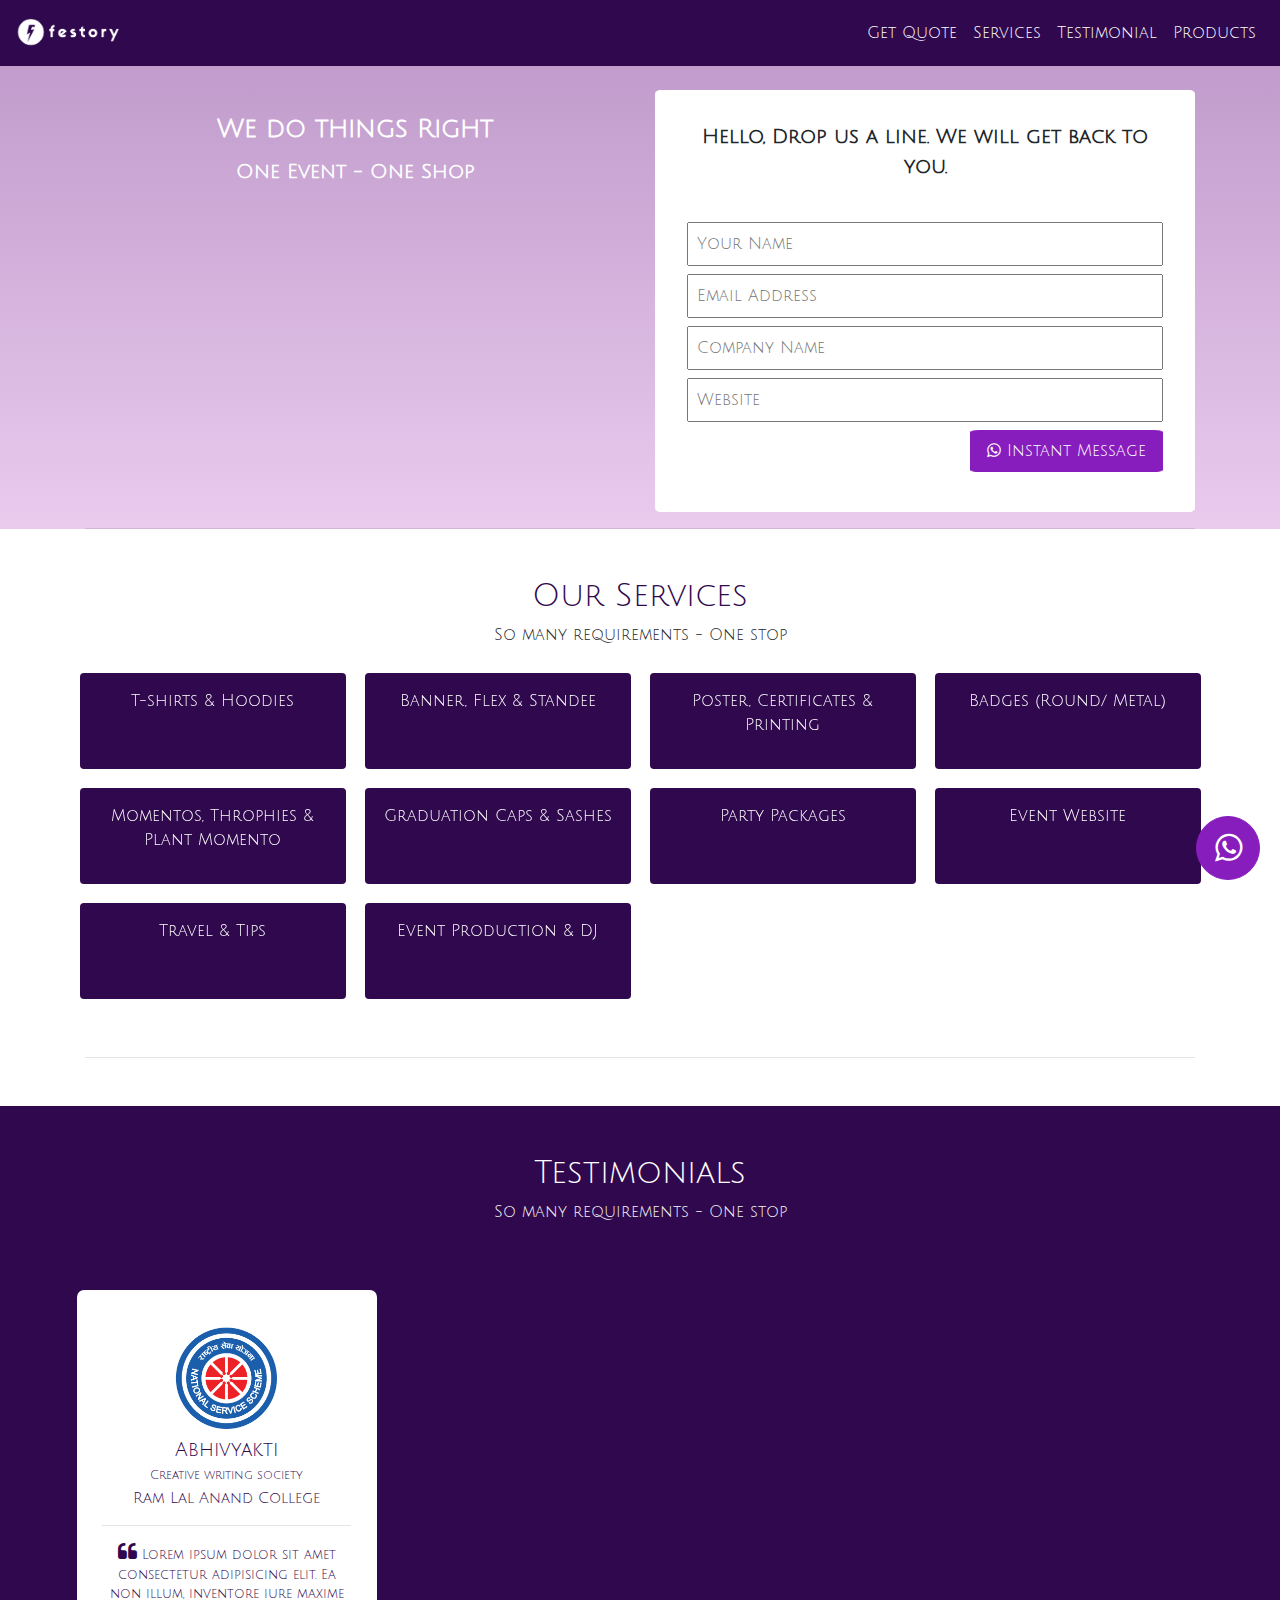
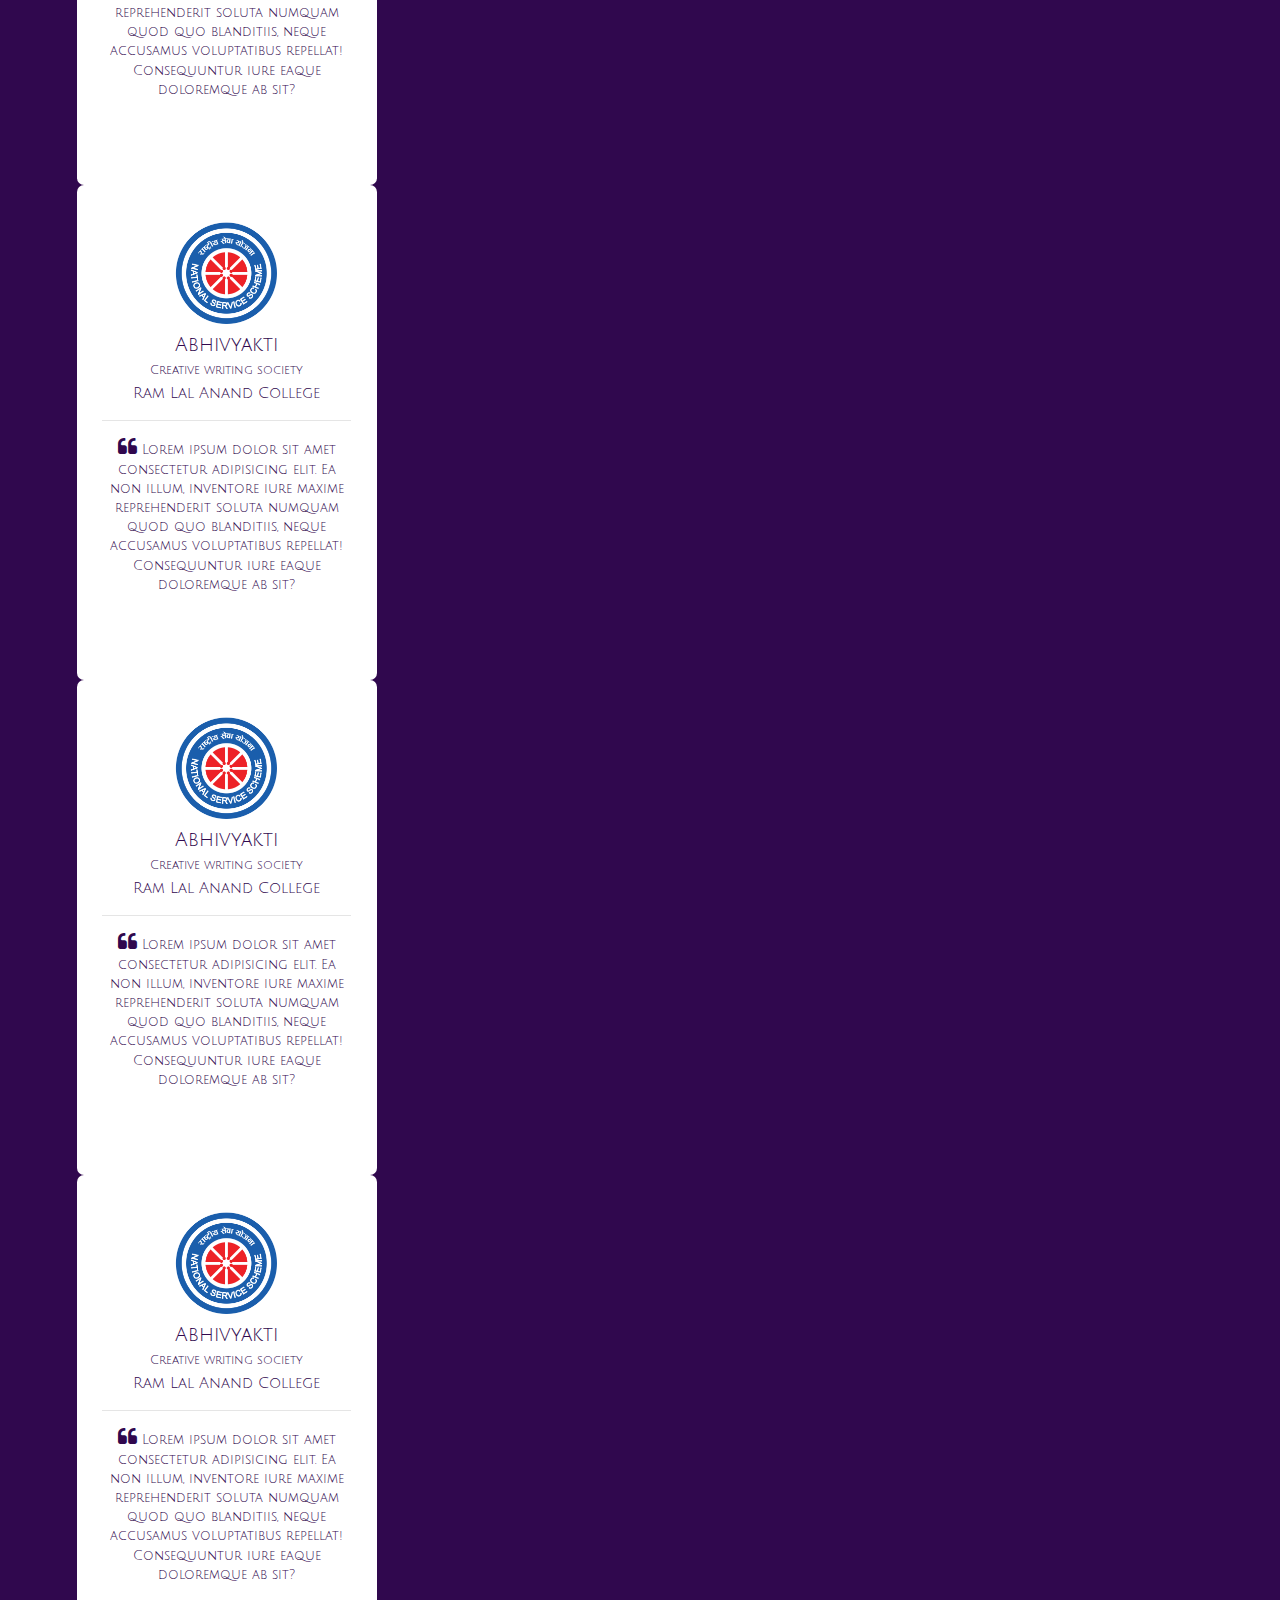
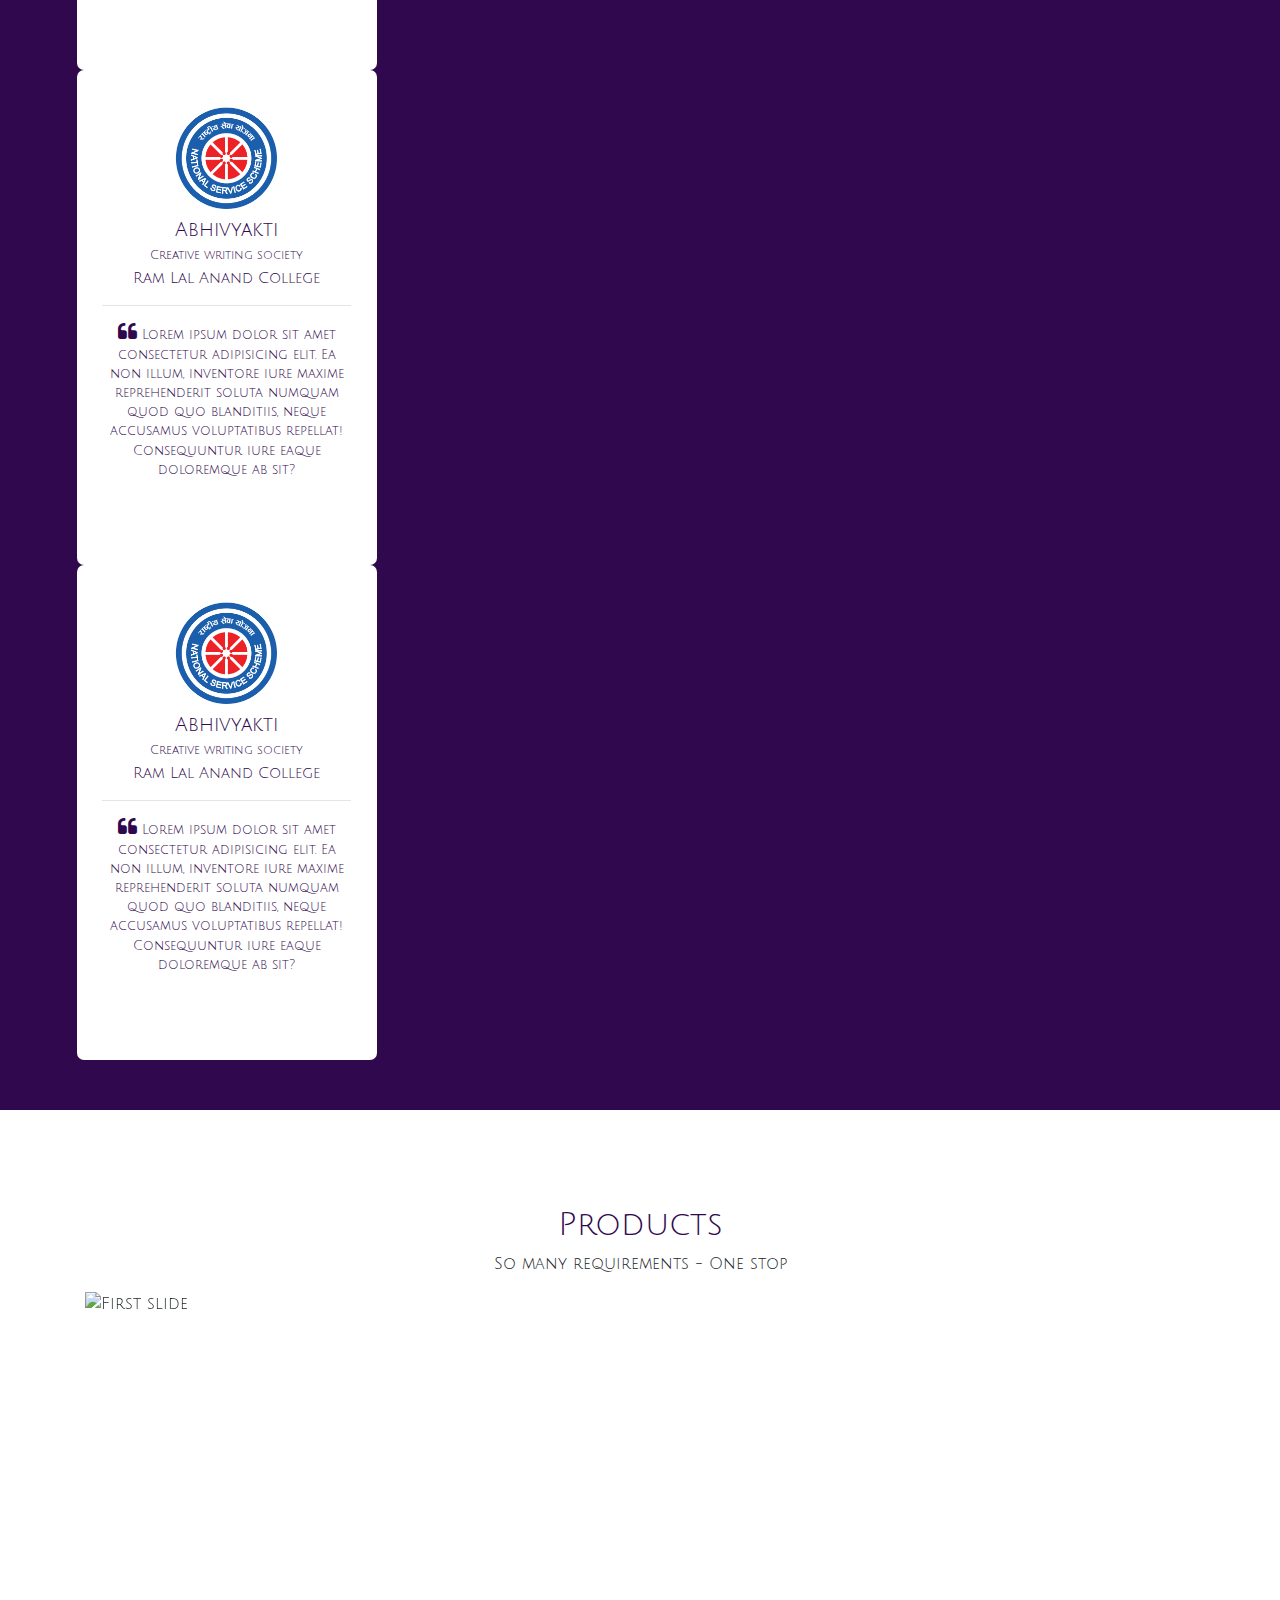
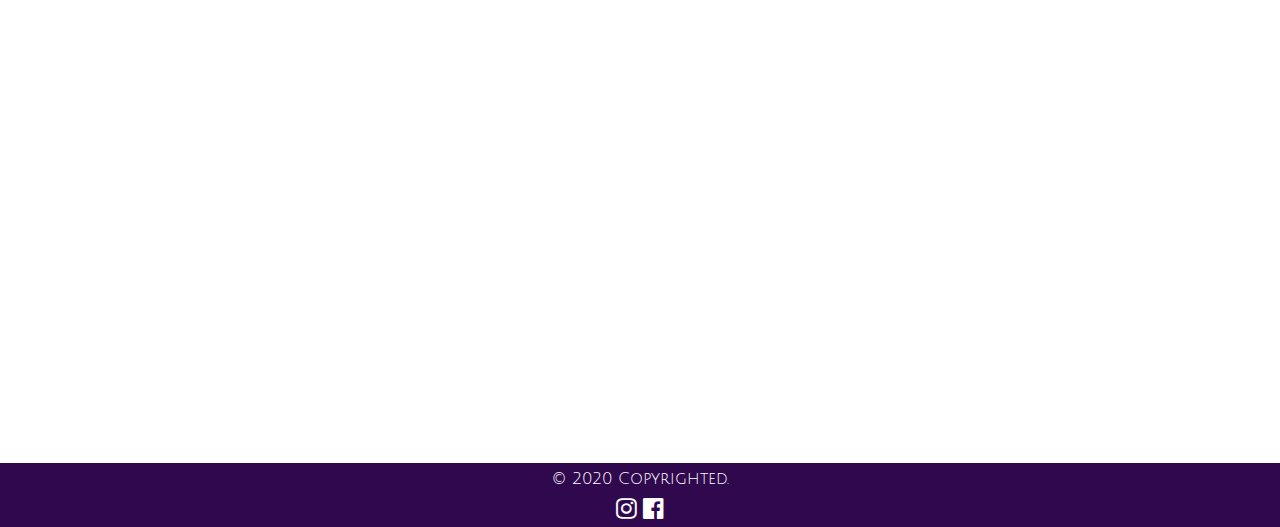
==== commit 762ad80e: "logo changes and service change" ====
--- a/index.html
+++ b/index.html
@@ -15,8 +15,8 @@
 
     <nav class="navbar navbar-expand-lg navbar-light bg-light">
         <a class="navbar-brand" href="#">
-            <img src="imgs/logo.jpg" alt="logo" style="width: 2rem;">
-            Festory
+            <img src="imgs/logo.png" alt="logo" style="width: 6.5rem;">
+            
         </a>
         <button class="navbar-toggler" type="button" data-toggle="collapse" data-target="#navbarNav" aria-controls="navbarNav" aria-expanded="false" aria-label="Toggle navigation">
           <span class="navbar-toggler-icon"></span>
@@ -79,7 +79,7 @@
                   <input style="width: 100%;" id="home-form-website" class="pl-2 pt-2 pb-2  mb-2 inputWidth" type="url" name="website" placeholder="Website" >  <br>
                   <div style="display: flex;justify-content: flex-end;">
                       <button onclick="onSubmit()" class="mb-2 p-2 pr-3 pl-3" type="submit" style="border-radius: 5%;background-color:#881dbe;border:1px #881dbe solid; color: white;">
-                        <i class="fa fa-whatsapp" aria-hidden="true"></i>
+                        <i class="fa fa-whatsapp" aria-hidden="true"></i> Instant Message
                     </button>
                   </div>
                   
@@ -281,13 +281,18 @@
         
             
                 
-                    <div class="pt-1" style=" display: flex;justify-content: space-evenly;
-                        width: 100%; height: 3rem; background-color: #30084e; color: white!important; text-align: center;">
+                    <div class="pt-1" style="
+                                            width: 100%;
+                                            height: 3rem;
+                                            background-color: #30084e;
+                                            color: white!important;
+                                            text-align: center;">
                         &copy; 2020 Copyrighted.
-                        <span>
+
+                        <div style="background-color: #30084e;">
                             <a style="color: white!important;font-size: 1.5rem;" href="#quote"><i class="fa fa-instagram" aria-hidden="true"></i></a>
-                        <a style="color: white!important;font-size: 1.5rem;" href="#quote"><i class="fa fa-facebook-official" aria-hidden="true"></i></a>
-                        </span>
+                            <a style="color: white!important;font-size: 1.5rem;" href="#quote"><i class="fa fa-facebook-official" aria-hidden="true"></i></a>
+                        </div>
                         
                     </div>
                 
--- a/css/style.css
+++ b/css/style.css
@@ -1,6 +1,10 @@
 *{
     font-family: 'Julius Sans One', sans-serif ;
     scroll-behavior: smooth;
+}
+
+.navbar-light .navbar-toggler-icon{
+    background-color: white;
 }
 
 .bg-light{
@@ -20,6 +24,7 @@
     
     padding: .6rem;
     color: white;
+    width: 50%;
 }
 
 .product-inside{
@@ -28,7 +33,7 @@
     height: 6rem;
     text-align: center;
     padding: 1rem;
-    font-size: 1.5rem;
+    font-size: 1rem;
 
 }
 
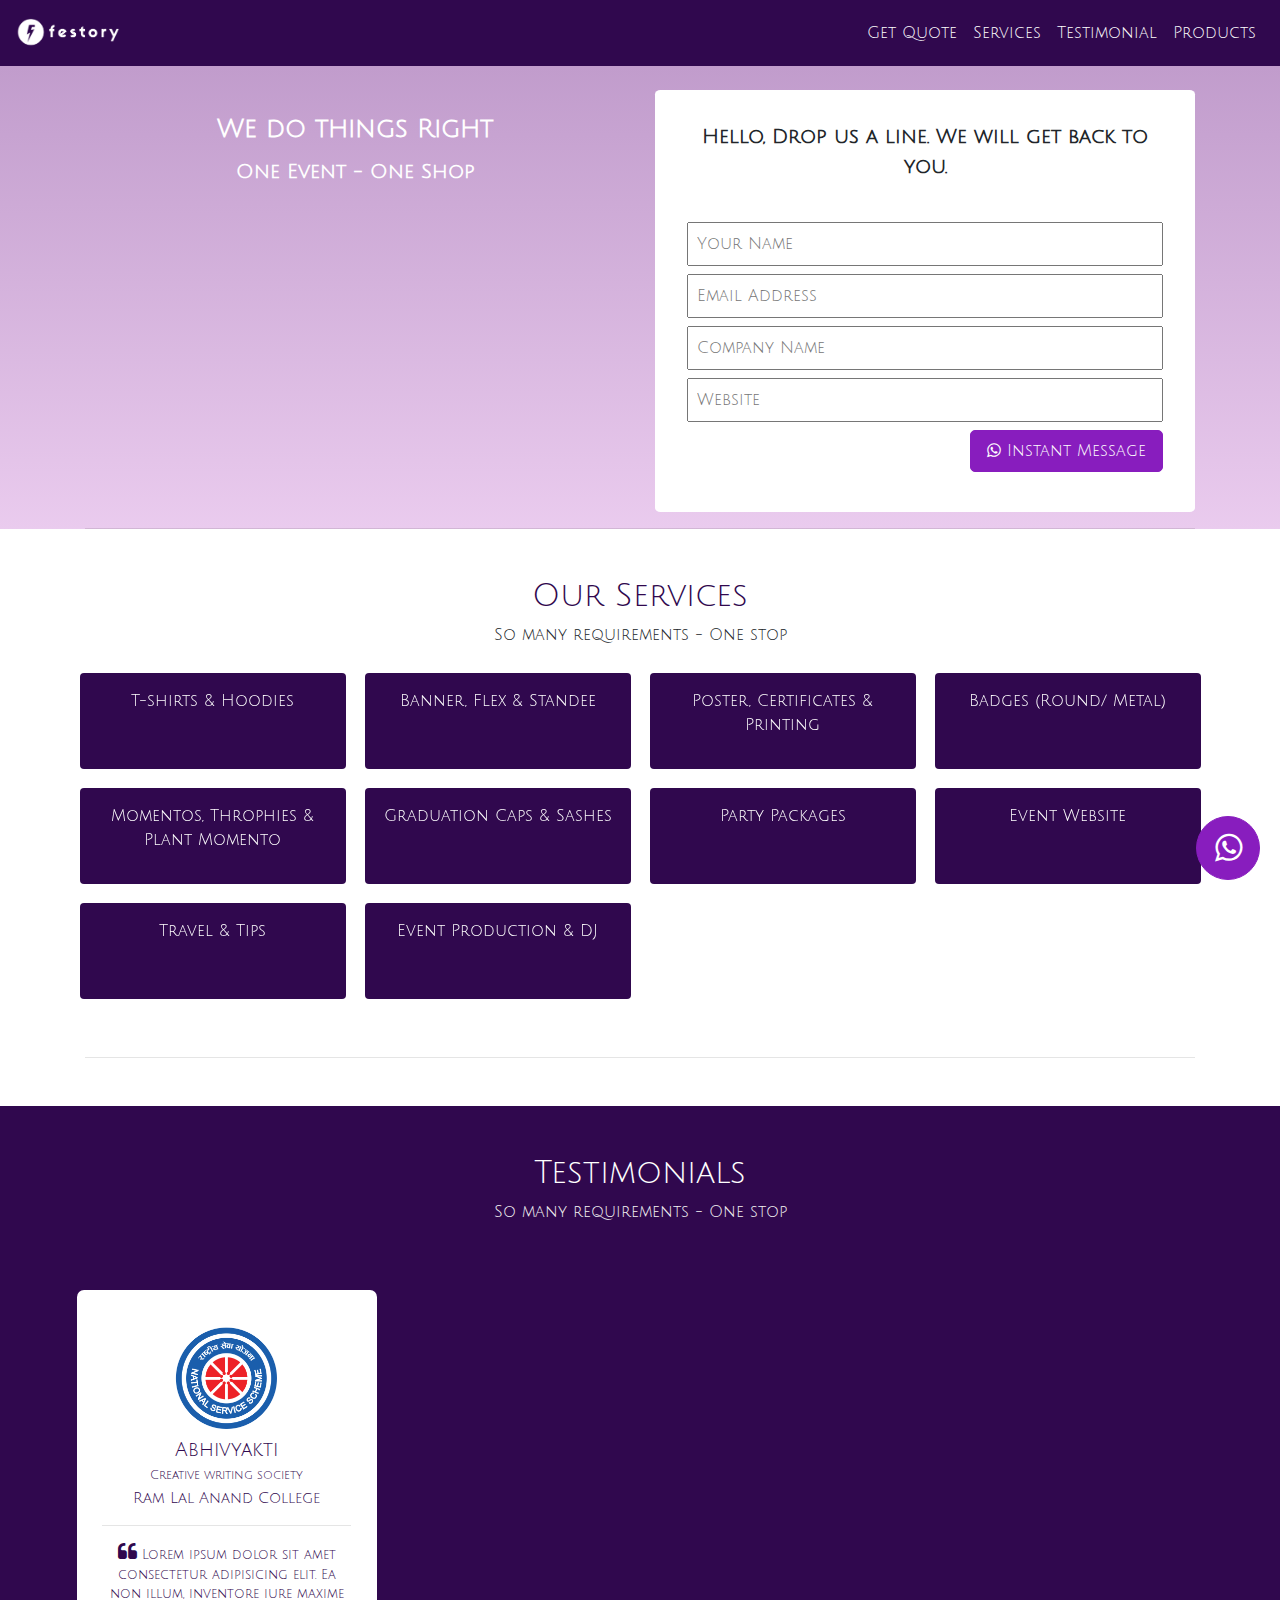
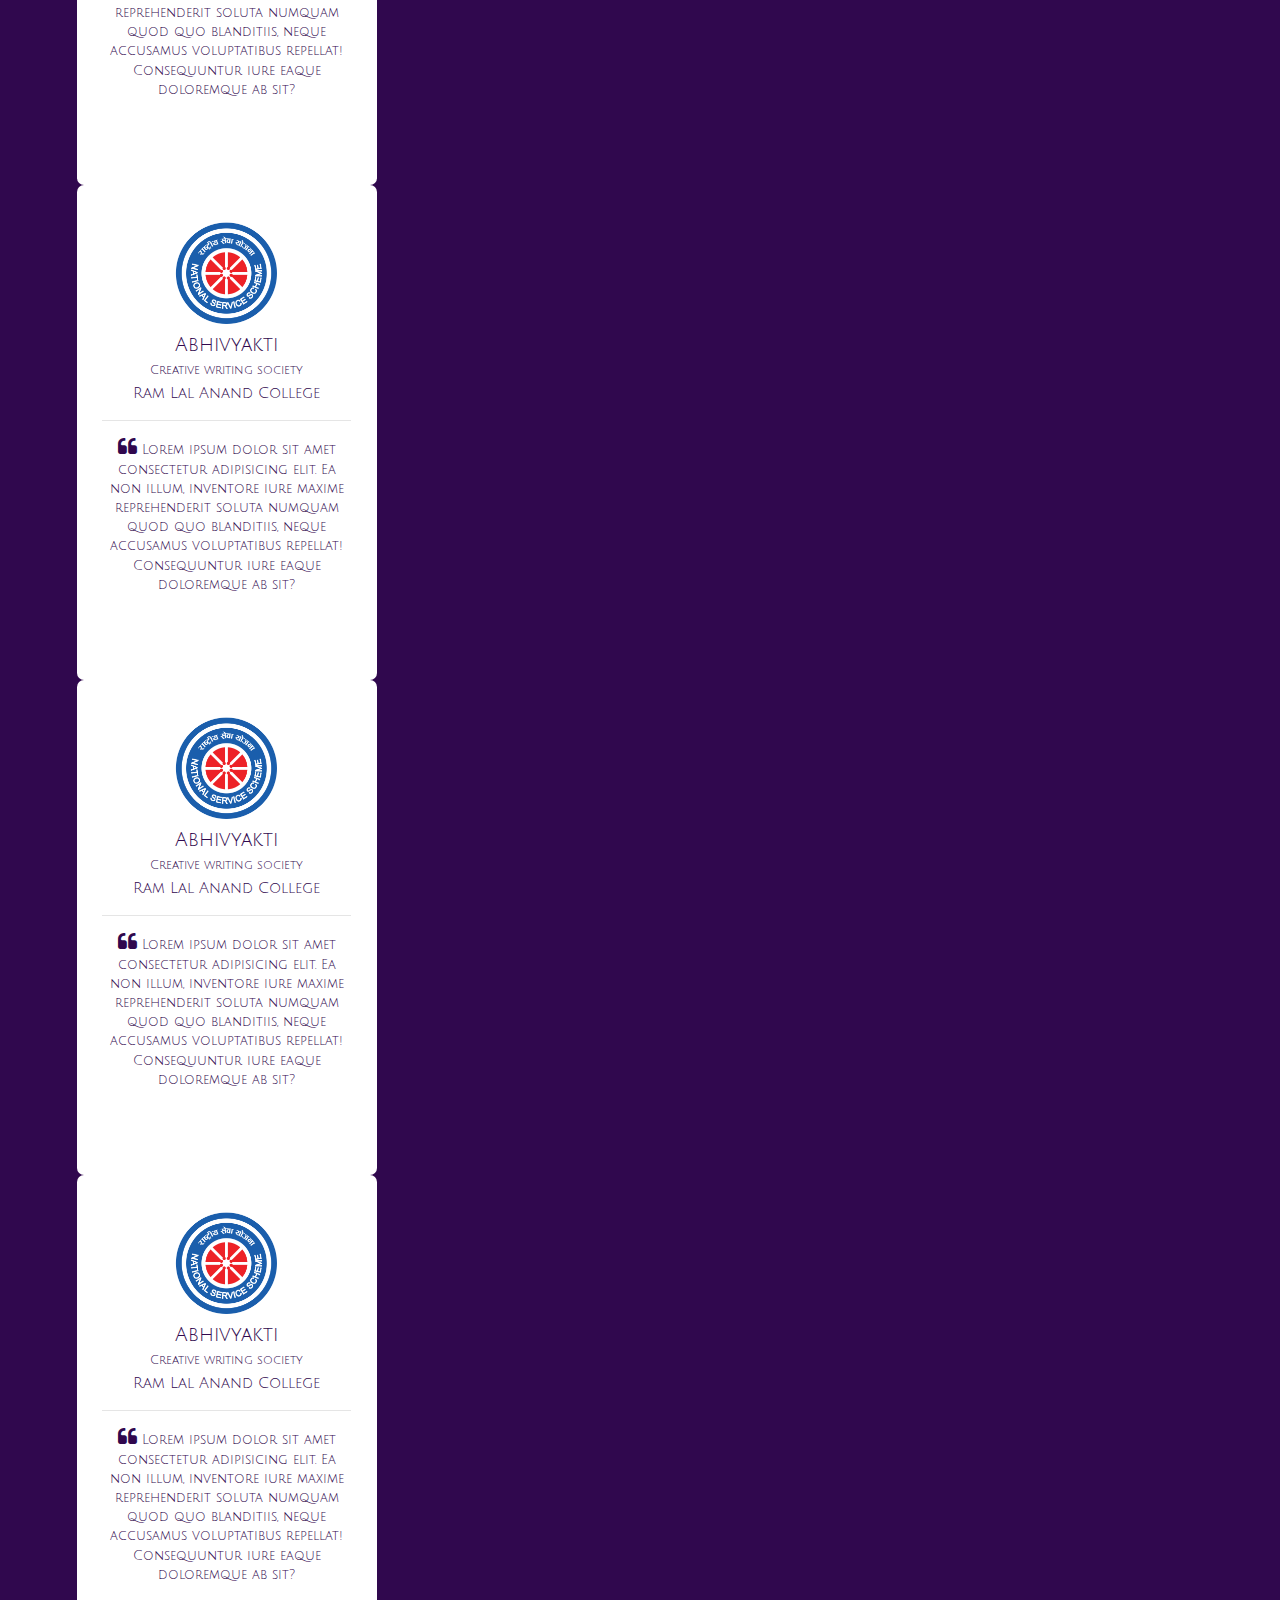
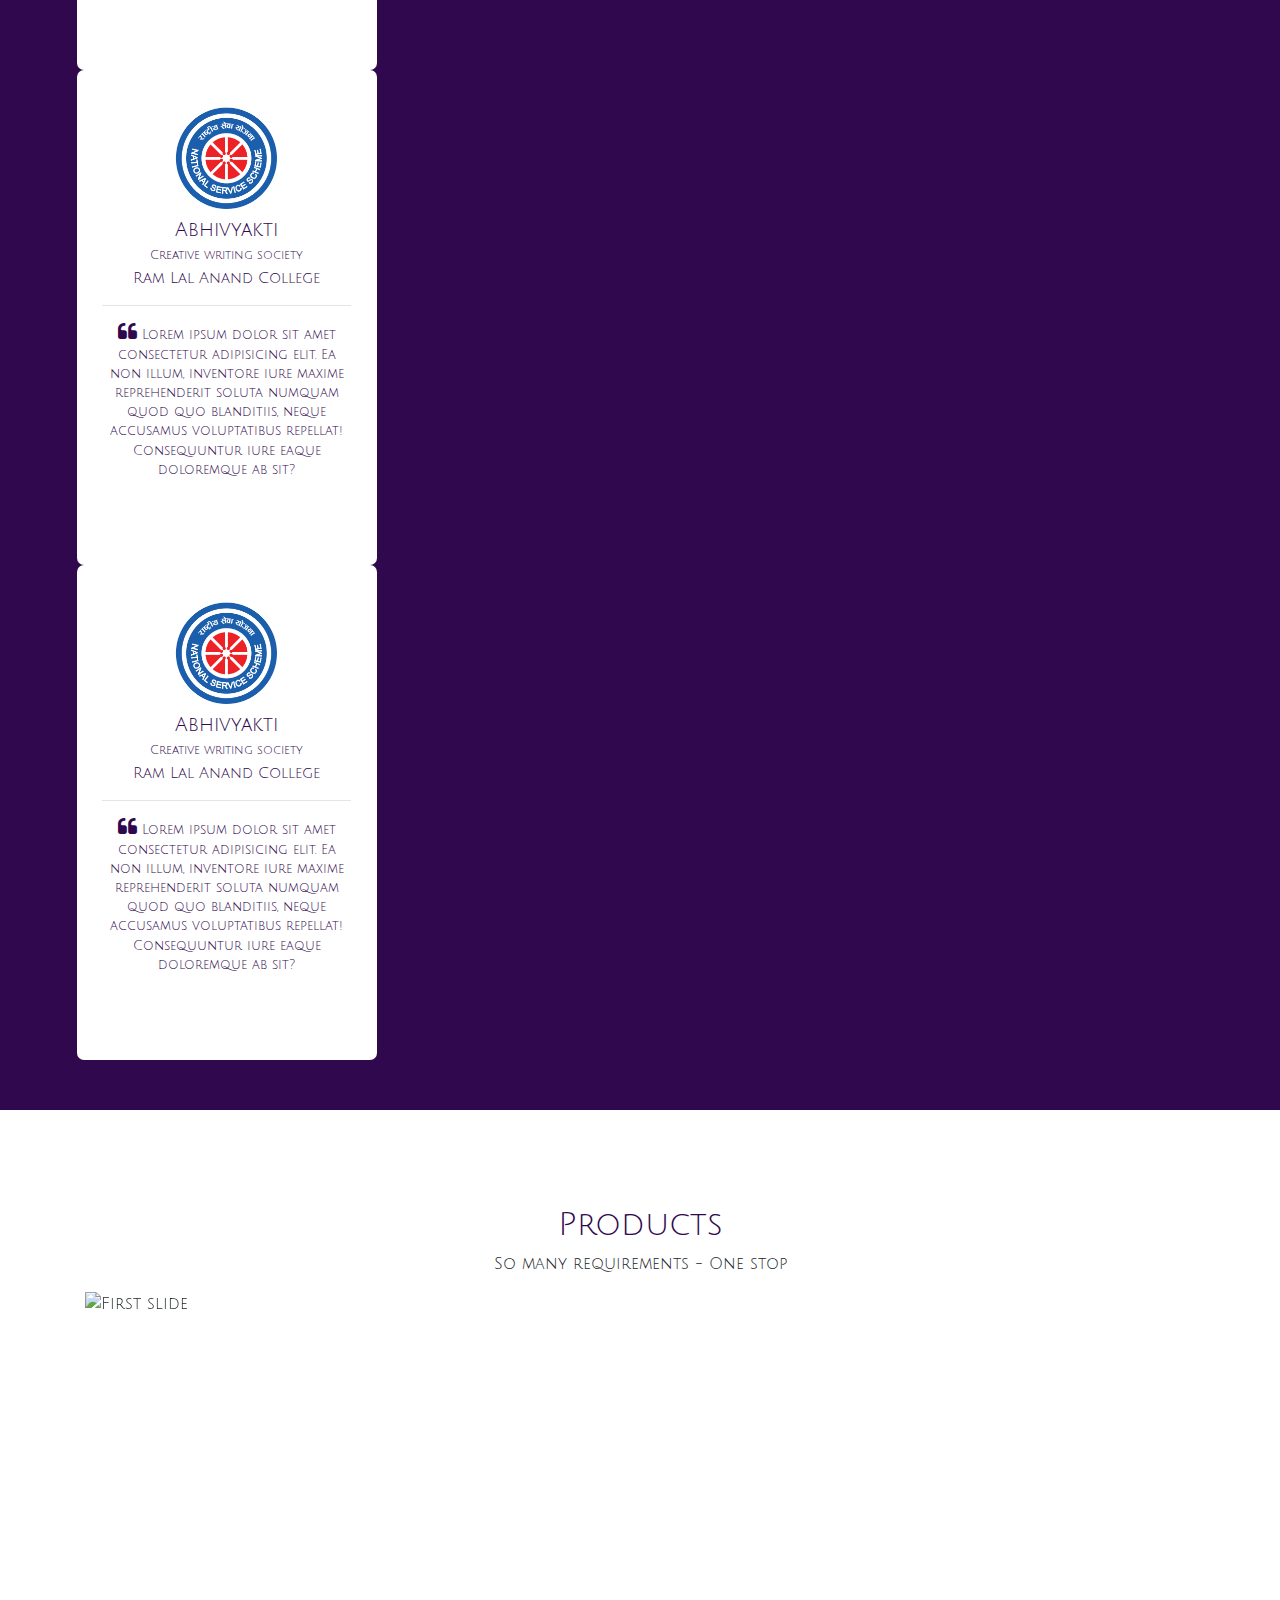
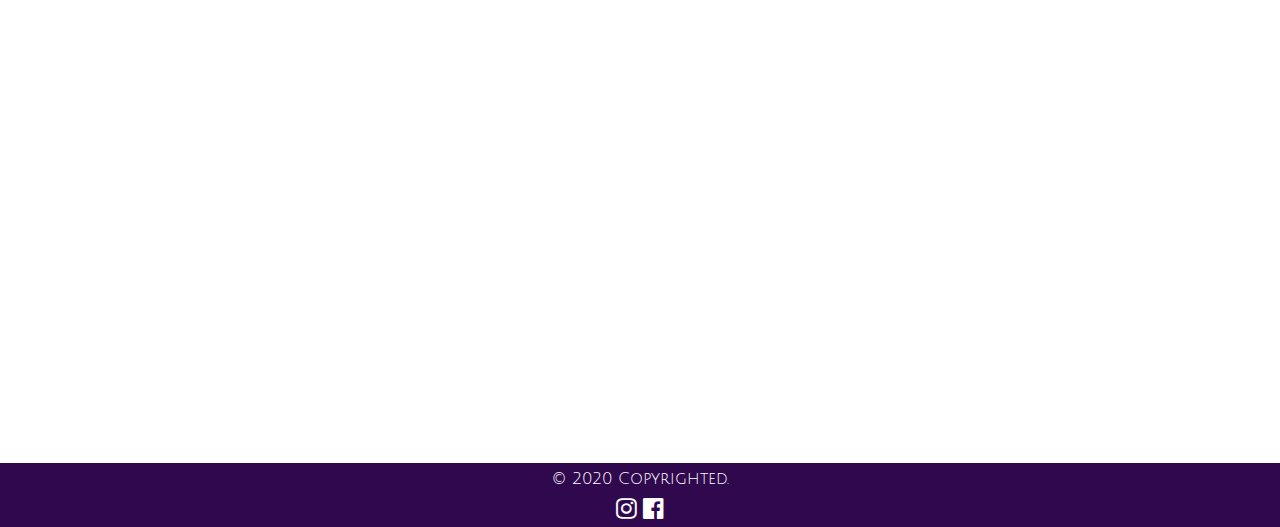
==== commit d70b3012: "instant msg button edges" ====
--- a/index.html
+++ b/index.html
@@ -9,6 +9,7 @@
     <link rel="stylesheet" href="https://unpkg.com/swiper/css/swiper.css">
     <link rel="stylesheet" href="https://unpkg.com/swiper/css/swiper.min.css">
     <link rel="stylesheet" href="css/style.css">
+    <link rel="shortcut icon" href="imgs/logo2.jpg" type="image/x-icon">
     <title>Home</title>
 </head>
 <body>
@@ -78,7 +79,7 @@
                   <input style="width: 100%;" id="home-form-company" class="pl-2 pt-2 pb-2  mb-2 inputWidth" type="text" name="company" placeholder="Company Name" required><br>
                   <input style="width: 100%;" id="home-form-website" class="pl-2 pt-2 pb-2  mb-2 inputWidth" type="url" name="website" placeholder="Website" >  <br>
                   <div style="display: flex;justify-content: flex-end;">
-                      <button onclick="onSubmit()" class="mb-2 p-2 pr-3 pl-3" type="submit" style="border-radius: 5%;background-color:#881dbe;border:1px #881dbe solid; color: white;">
+                      <button onclick="onSubmit()" class="mb-2 p-2 pr-3 pl-3" type="submit" style="border-radius: 5px;background-color:#881dbe;border:1px #881dbe solid; color: white;">
                         <i class="fa fa-whatsapp" aria-hidden="true"></i> Instant Message
                     </button>
                   </div>
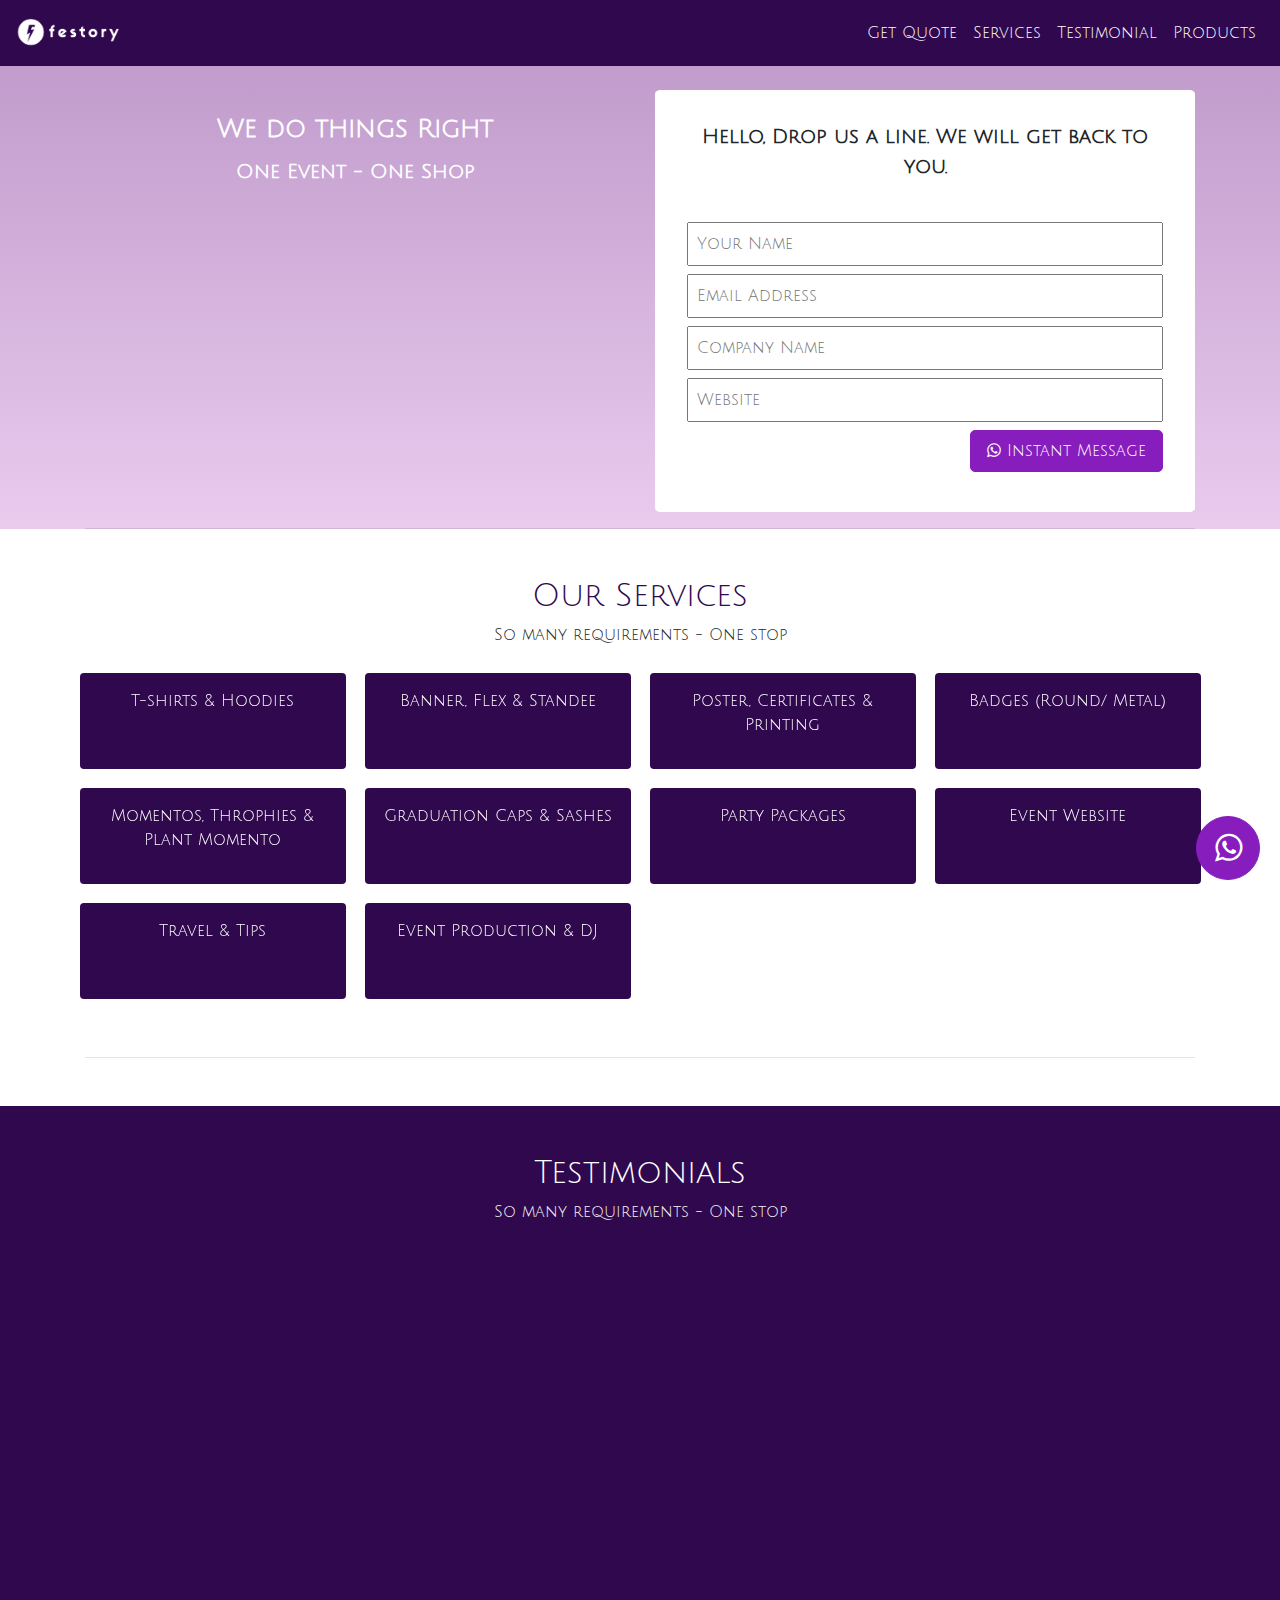
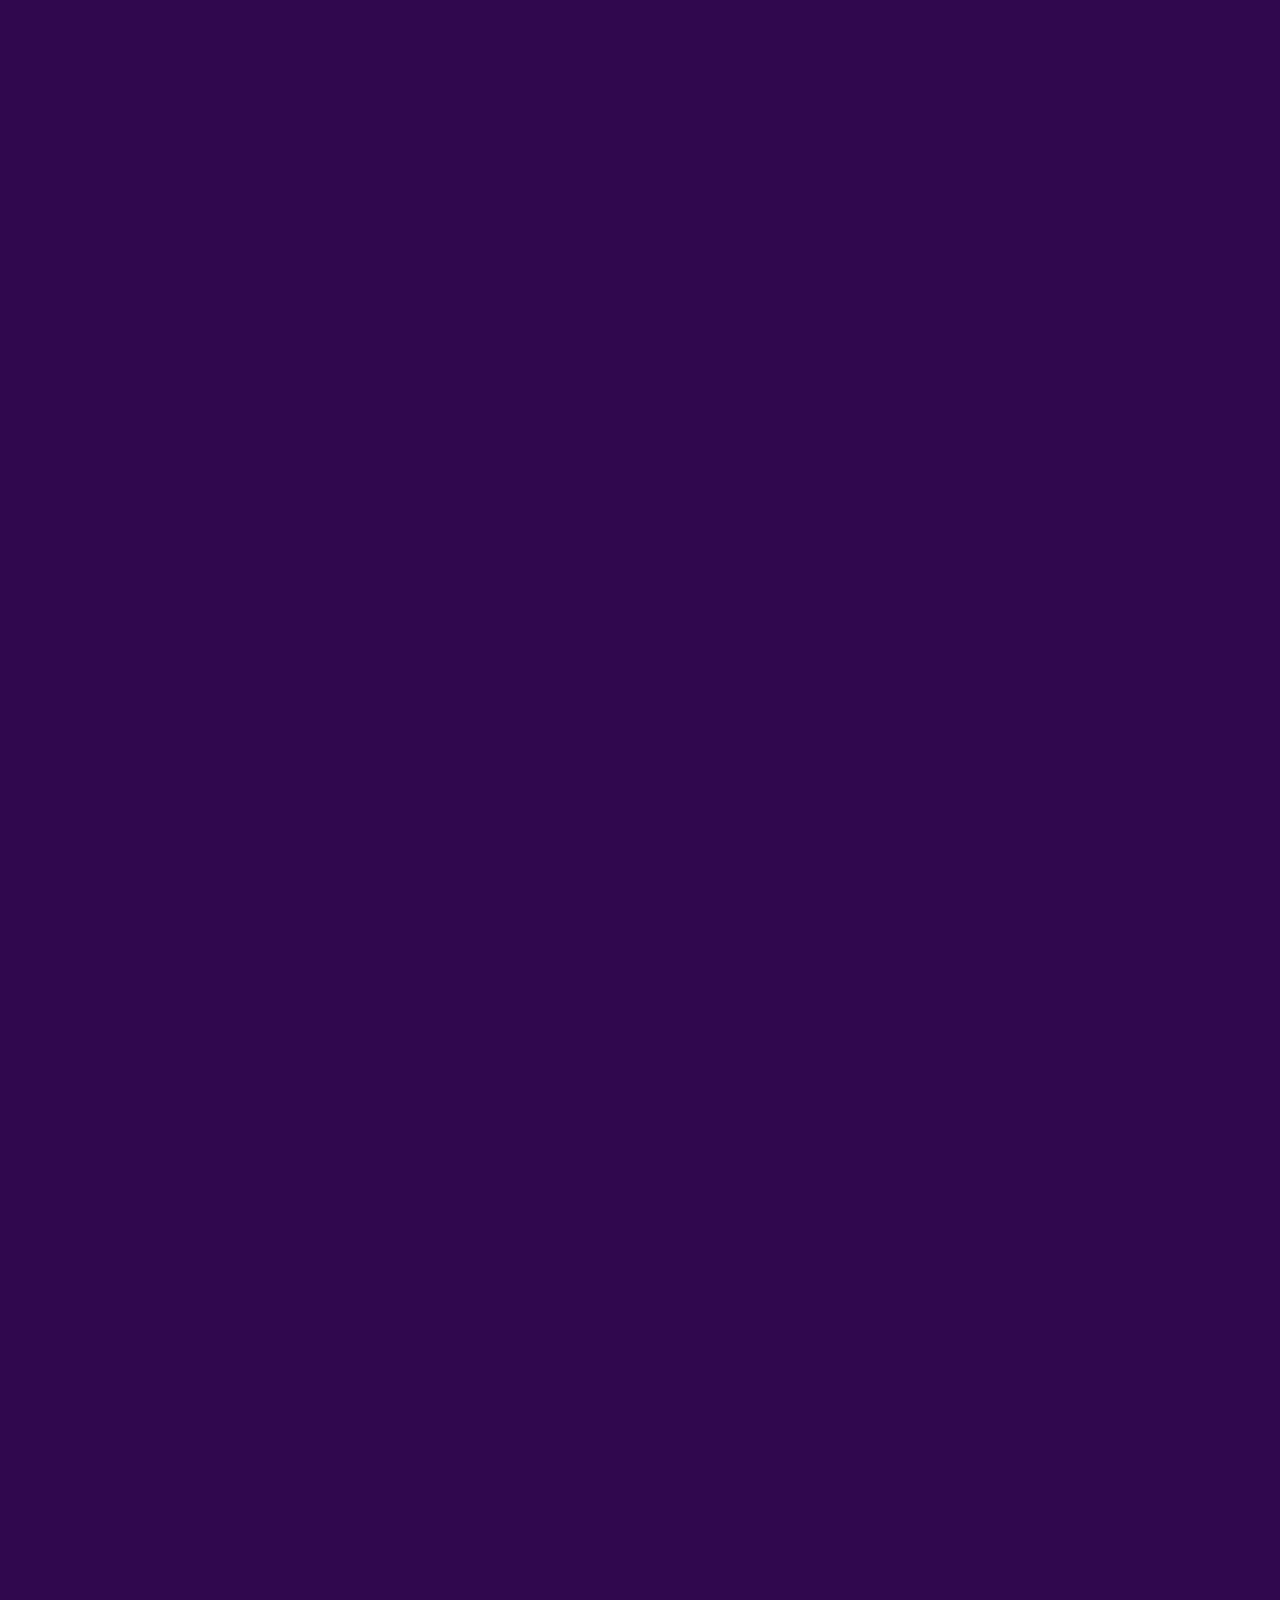
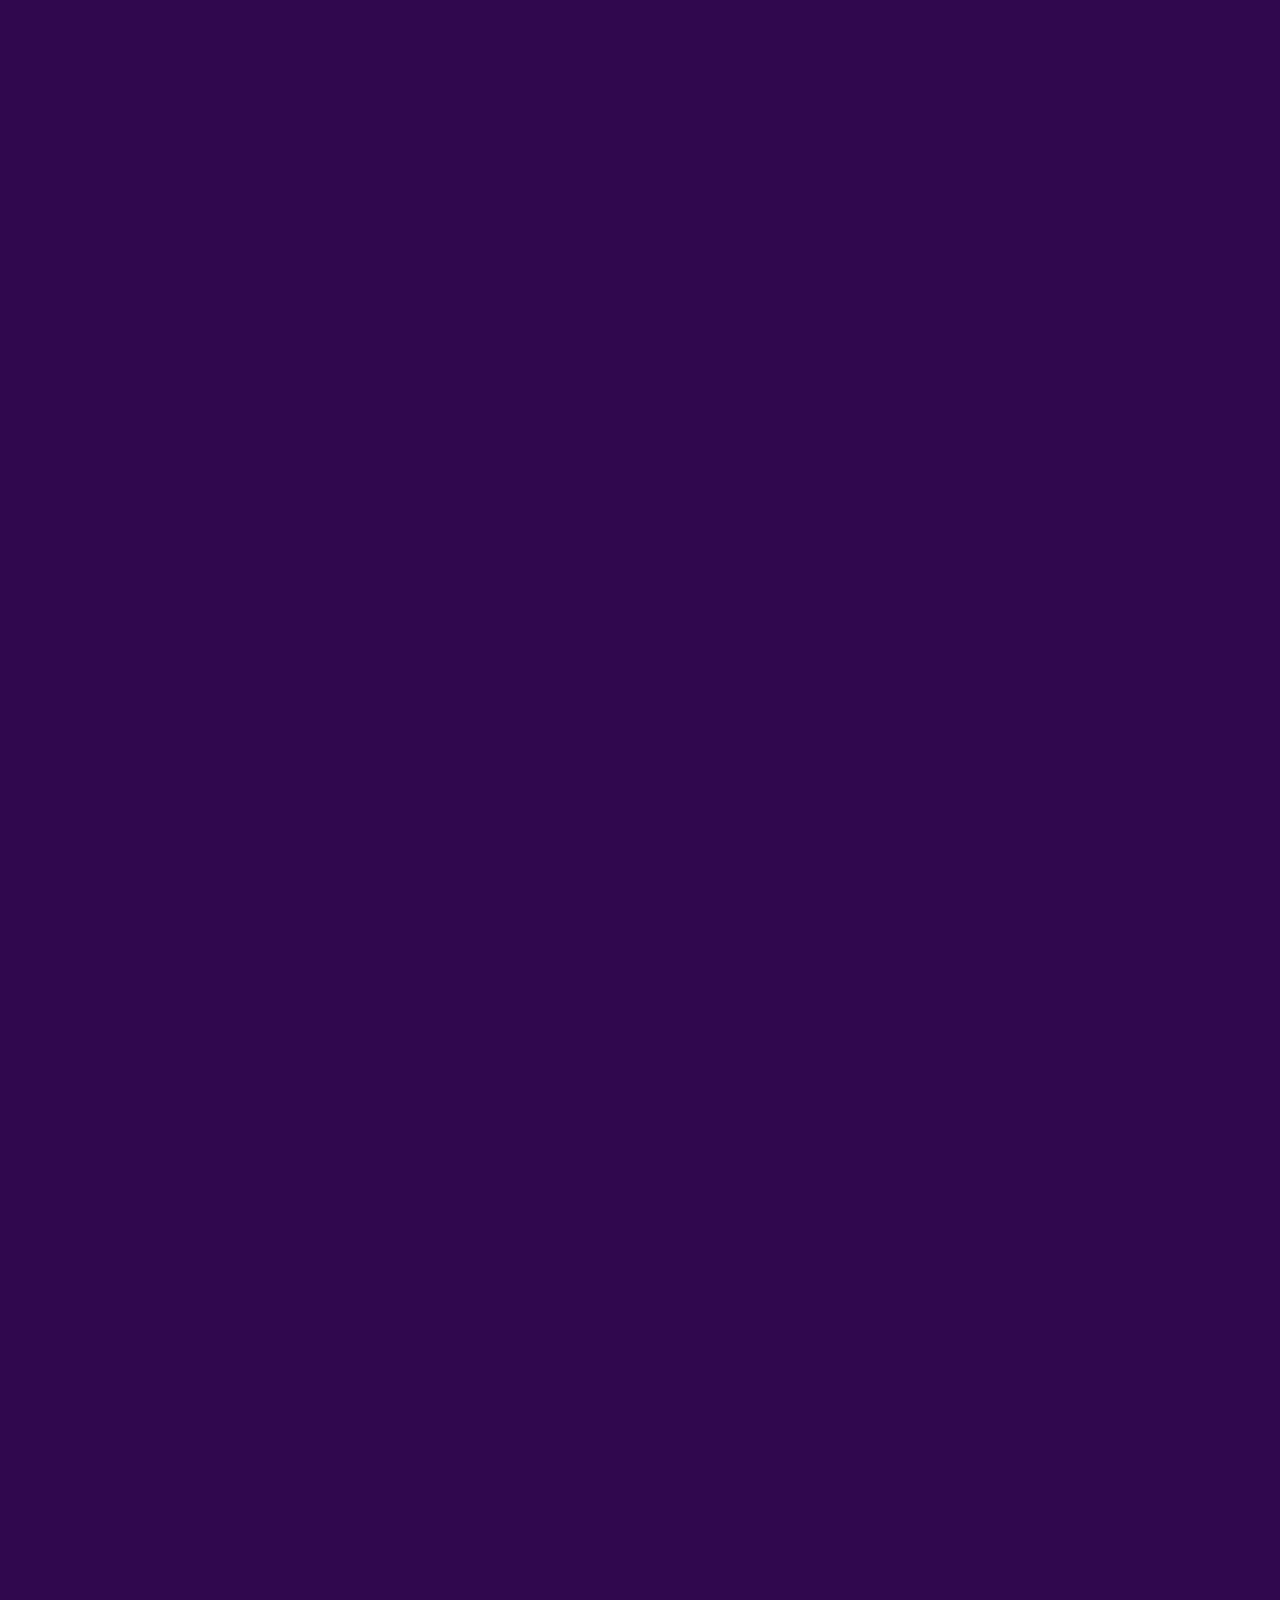
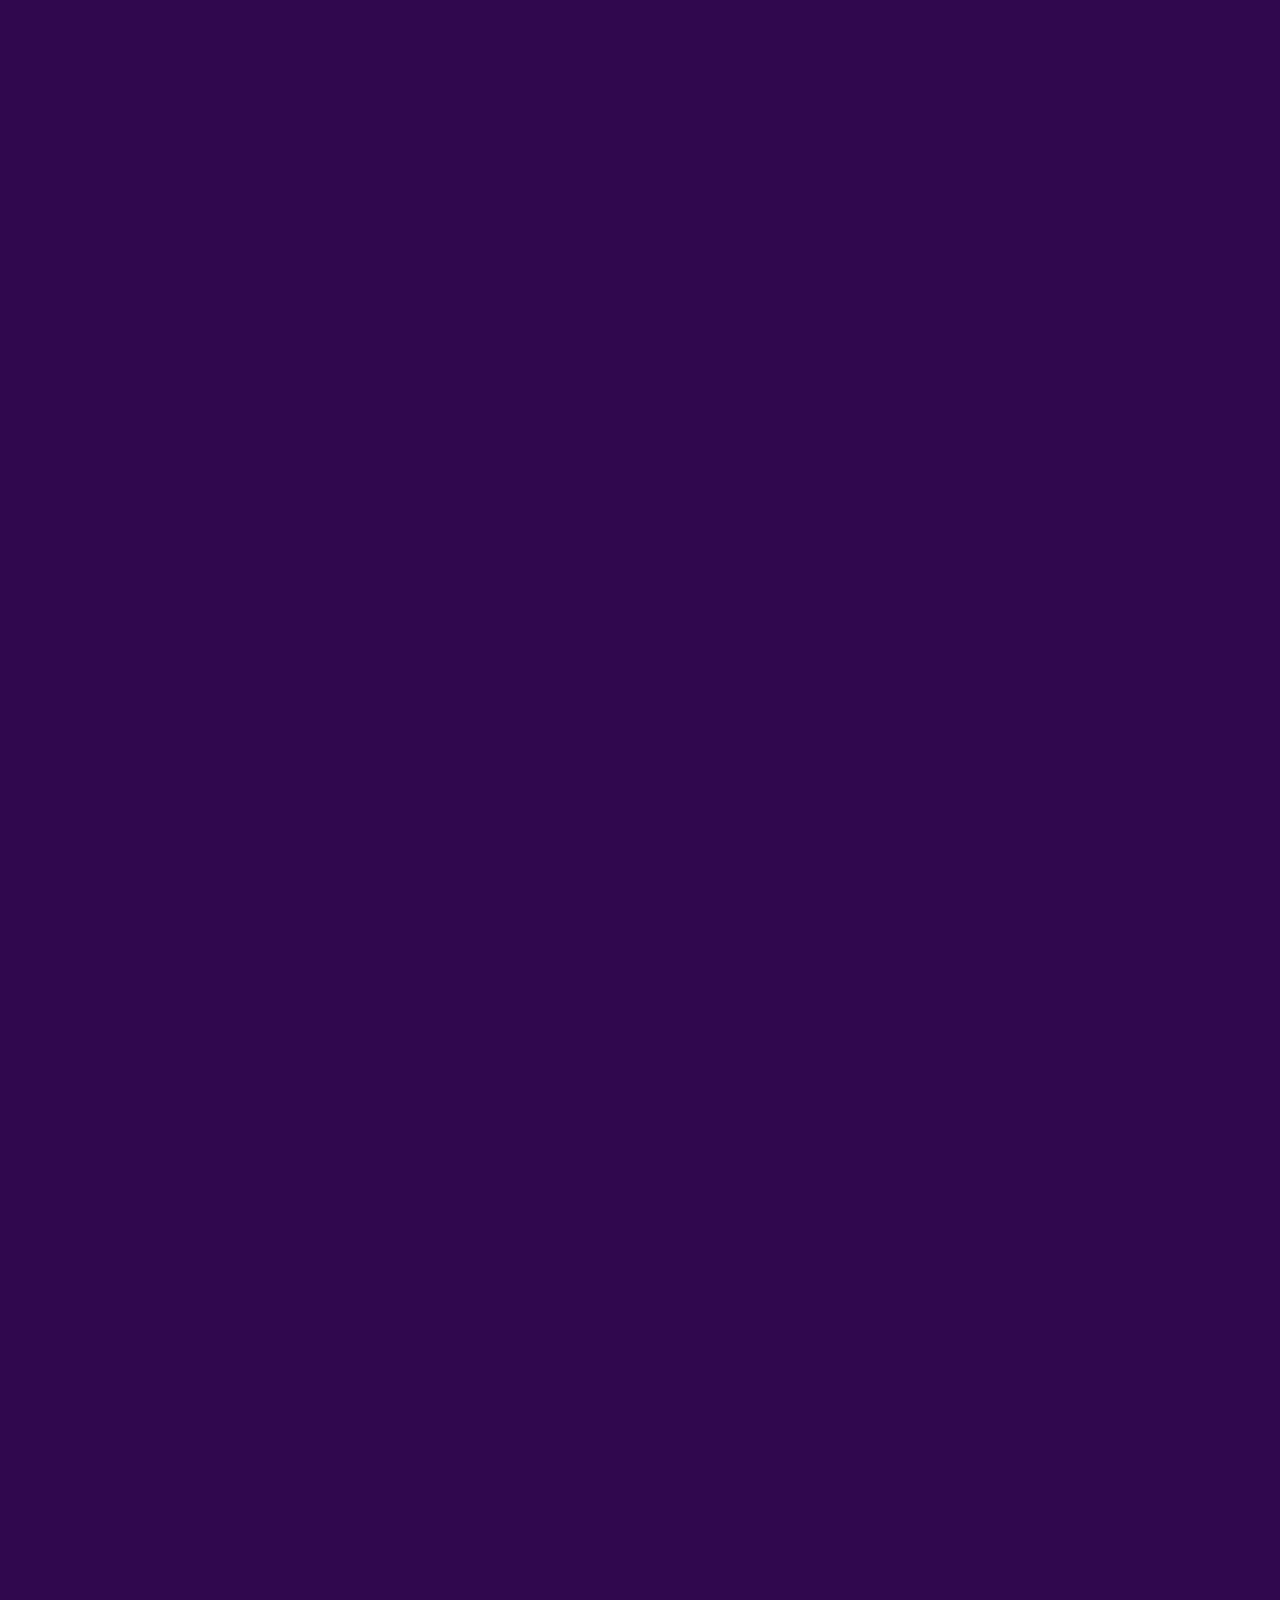
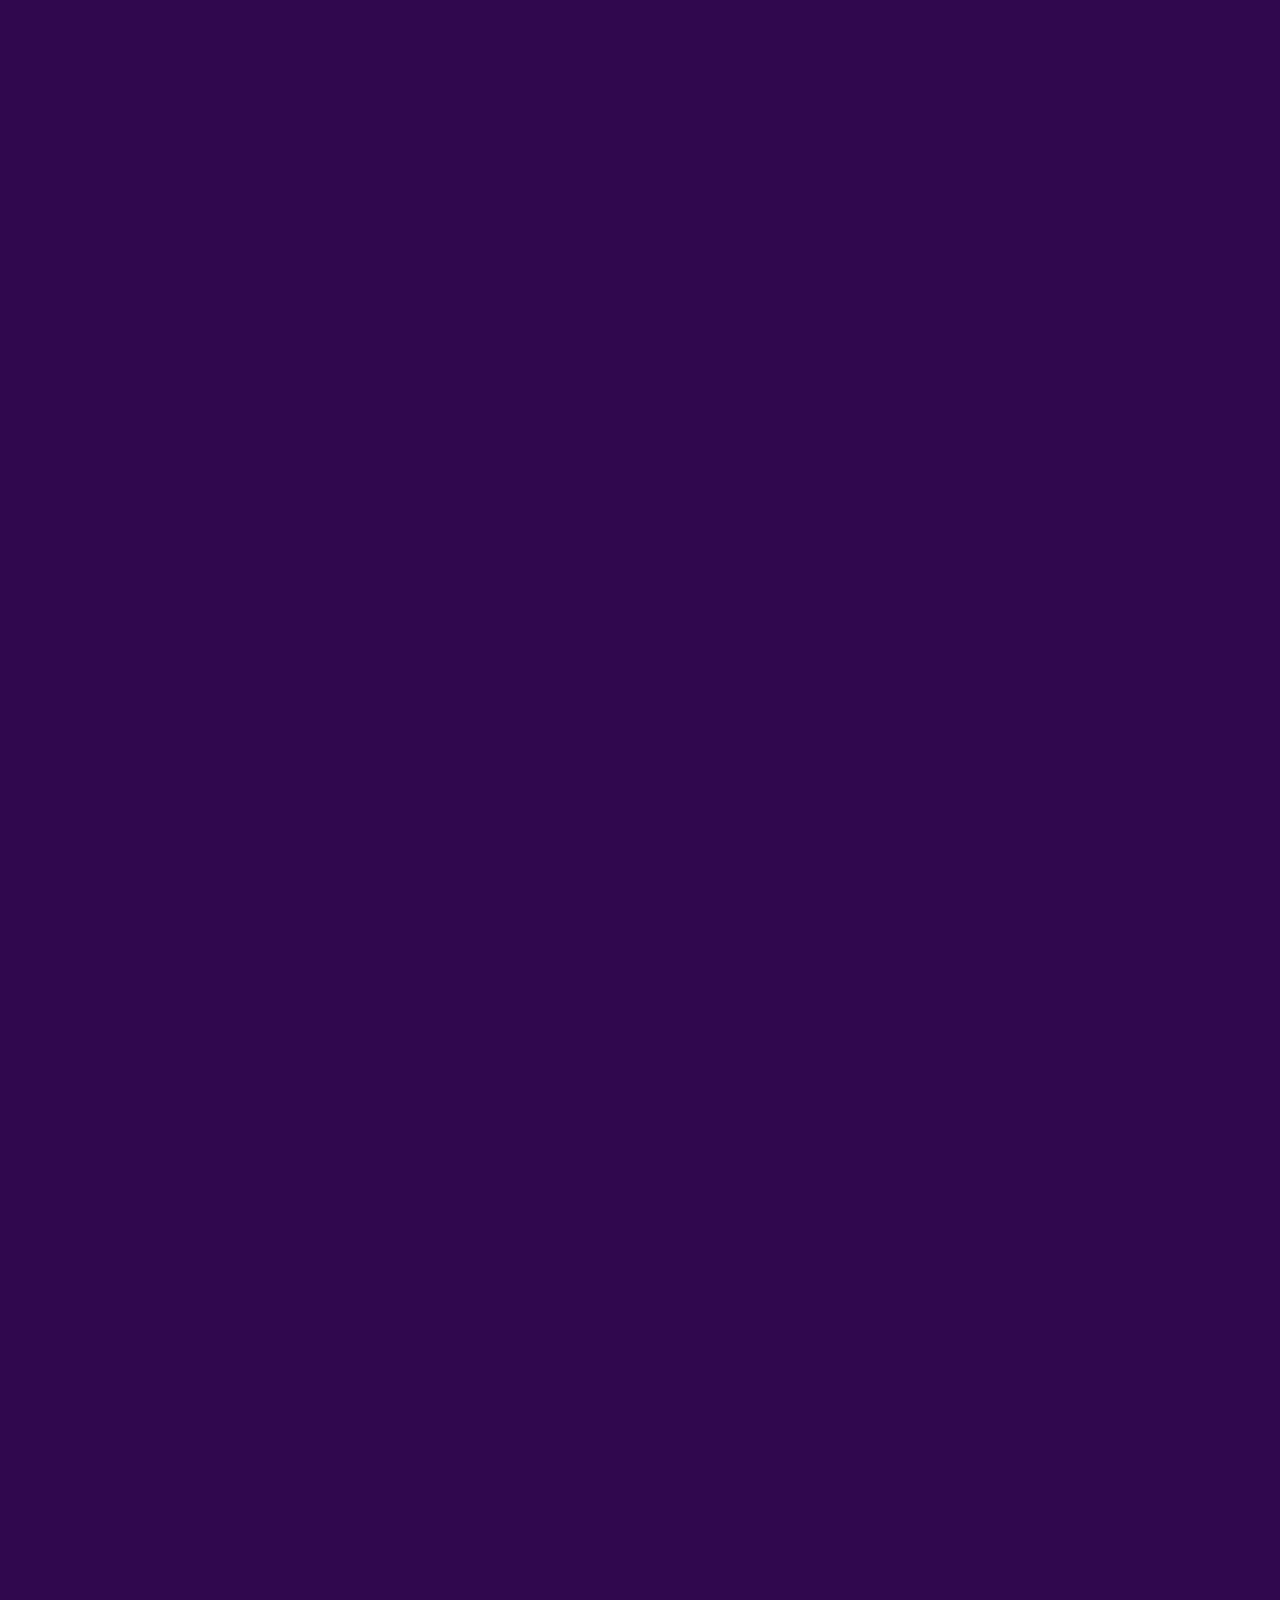
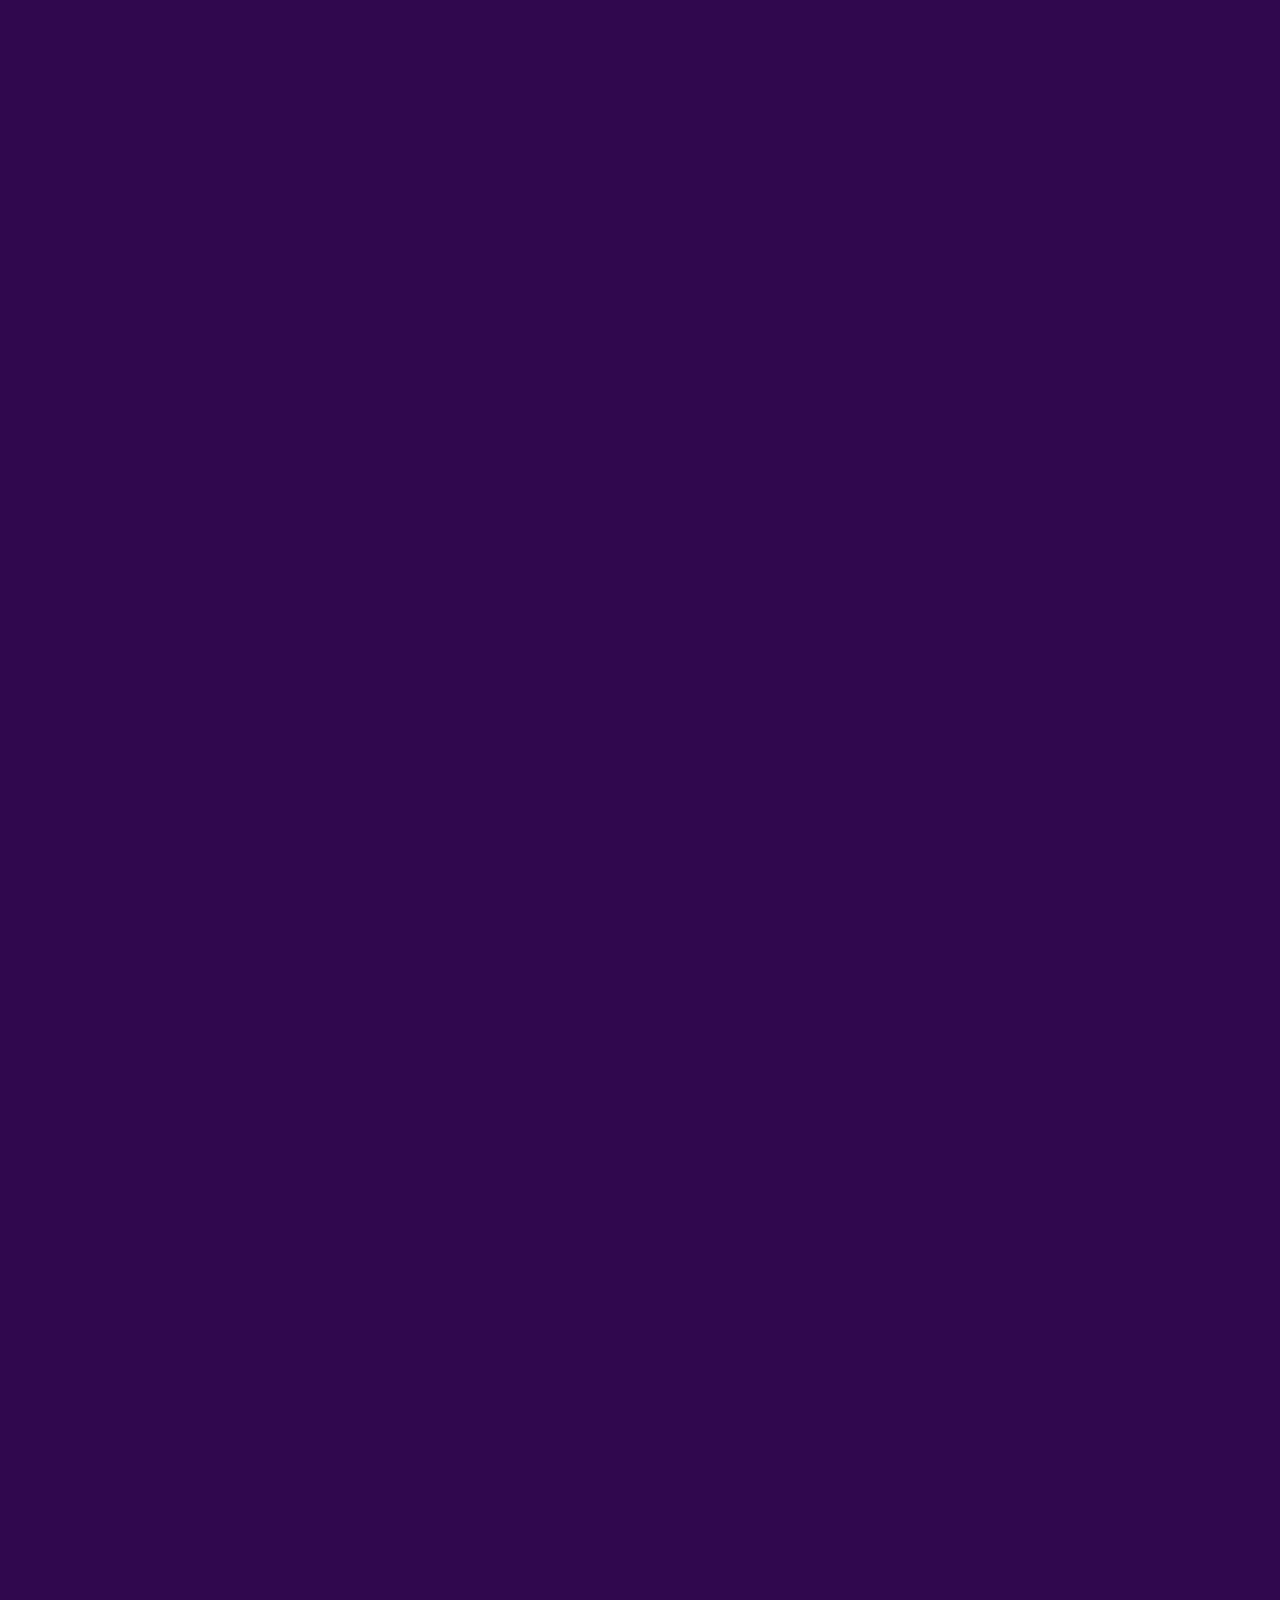
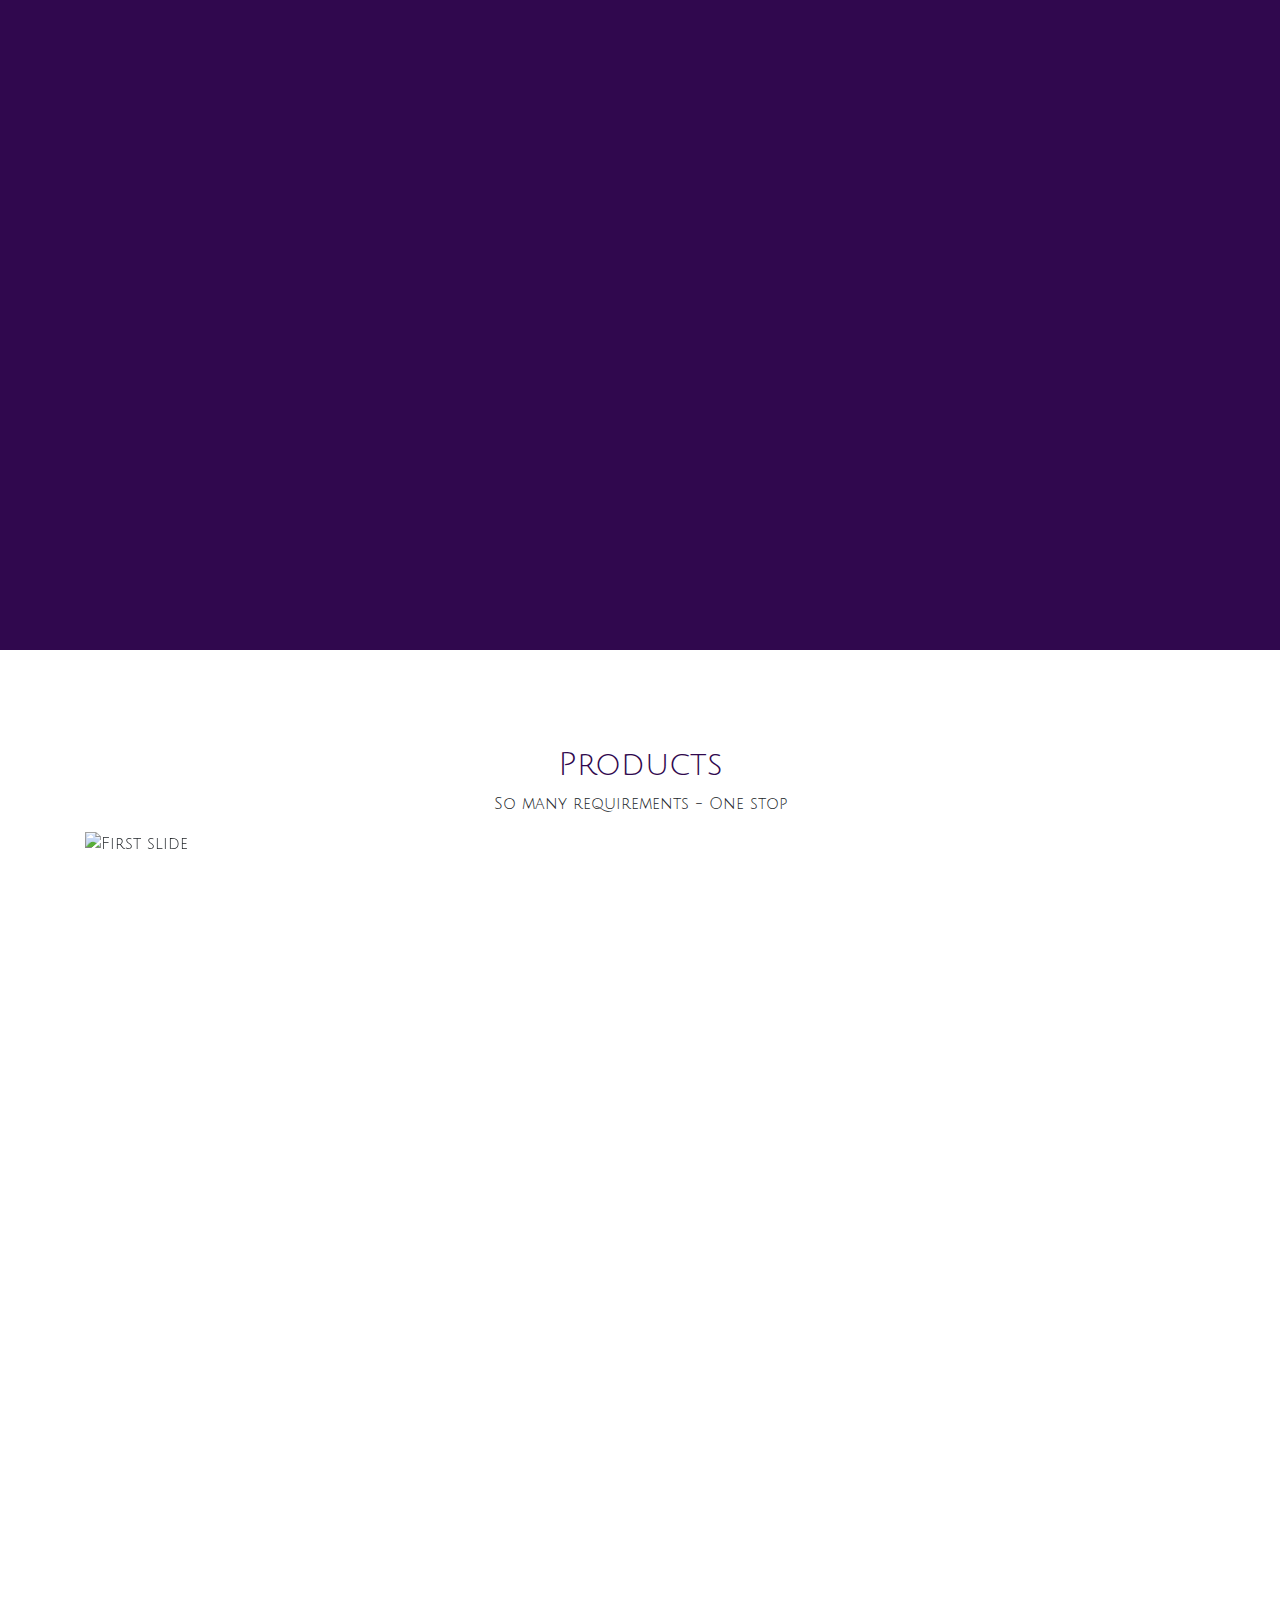
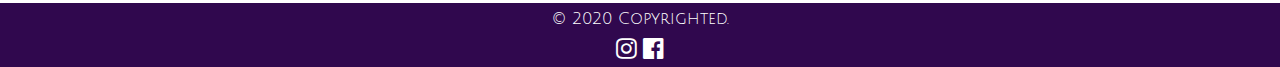
==== commit 0ed2bd47: "Update index.html" ====
--- a/index.html
+++ b/index.html
@@ -102,67 +102,87 @@
                   
                     <div class="col-xs-6 col-sm-6 col-md-4 col-lg-3 product">
                         <div class="product-inside hvr-underline-from-left">
+                          <a style="color: white;" href="masterform.html">
                             T-shirts &
                             Hoodies
-                        </div>
-                      </div>
-                      <div class="col-xs-6 col-sm-6 col-md-4 col-lg-3 product">
-                        <div class="product-inside hvr-underline-from-left">
+                          </a>
+                        </div>
+                      </div>
+                      <div class="col-xs-6 col-sm-6 col-md-4 col-lg-3 product">
+                        <div class="product-inside hvr-underline-from-left">
+                          <a style="color: white;" href="">
                             Banner,
                             Flex &
                             Standee
-                        </div>
-                      </div>
-                      <div class="col-xs-6 col-sm-6 col-md-4 col-lg-3 product">
-                        <div class="product-inside hvr-underline-from-left">
+                          </a>
+                        </div>
+                      </div>
+                      <div class="col-xs-6 col-sm-6 col-md-4 col-lg-3 product">
+                        <div class="product-inside hvr-underline-from-left">
+                          <a style="color: white;" href="">
                             Poster,
                             Certificates
                             & Printing
+                          </a>
                         </div>
                       </div>
                       <div class="col-xs-6 col-sm-6 col-md-4 col-lg-3 product">
                         <div class="product-inside hvr-underline-from-left" style="padding-top: 1rem;">
+                          <a style="color: white;" href="">
                             Badges
                             (Round/ Metal)
-                        </div>
-                      </div>
-                      <div class="col-xs-6 col-sm-6 col-md-4 col-lg-3 product">
-                        <div class="product-inside hvr-underline-from-left">
+                            </a>
+                        </div>
+                      </div>
+                      <div class="col-xs-6 col-sm-6 col-md-4 col-lg-3 product">
+                        <div class="product-inside hvr-underline-from-left">
+                          <a style="color: white;" href="">
                             Momentos,
                             Throphies & Plant
                             Momento
-                        </div>
-                      </div>
-                      <div class="col-xs-6 col-sm-6 col-md-4 col-lg-3 product">
-                        <div class="product-inside hvr-underline-from-left">
+                            </a>
+                        </div>
+                      </div>
+                      <div class="col-xs-6 col-sm-6 col-md-4 col-lg-3 product">
+                        <div class="product-inside hvr-underline-from-left">
+                          <a style="color: white;" href="">
                             Graduation
                             Caps &
                             Sashes
-                        </div>
-                      </div>
-                      <div class="col-xs-6 col-sm-6 col-md-4 col-lg-3 product">
-                        <div class="product-inside hvr-underline-from-left">
+                          </a>
+                        </div>
+                      </div>
+                      <div class="col-xs-6 col-sm-6 col-md-4 col-lg-3 product">
+                        <div class="product-inside hvr-underline-from-left">
+                          <a style="color: white;" href="">
                             Party
                             Packages
-                        </div>
-                      </div>
-                      <div class="col-xs-6 col-sm-6 col-md-4 col-lg-3 product">
-                        <div class="product-inside hvr-underline-from-left">
+                          </a>
+                        </div>
+                      </div>
+                      <div class="col-xs-6 col-sm-6 col-md-4 col-lg-3 product">
+                        <div class="product-inside hvr-underline-from-left">
+                          <a style="color: white;" href="">
                             Event
                             Website
-                        </div>
-                      </div>
-                      <div class="col-xs-6 col-sm-6 col-md-4 col-lg-3 product">
-                        <div class="product-inside hvr-underline-from-left">
+                          </a>
+                        </div>
+                      </div>
+                      <div class="col-xs-6 col-sm-6 col-md-4 col-lg-3 product">
+                        <div class="product-inside hvr-underline-from-left">
+                          <a style="color: white;" href="">
                             Travel &
                             Tips
-                        </div>
-                      </div>
-                      <div class="col-xs-6 col-sm-6 col-md-4 col-lg-3 product">
-                        <div class="product-inside hvr-underline-from-left">
+                            </a>
+                        </div>
+                      </div>
+                      <div class="col-xs-6 col-sm-6 col-md-4 col-lg-3 product">
+                        <div class="product-inside hvr-underline-from-left">
+                          <a style="color: white;" href="">
                             Event
                             Production
                             & DJ
+                          </a>
                         </div>
                       </div>
 
@@ -308,8 +328,7 @@
     <script src="https://code.jquery.com/jquery-3.4.1.slim.min.js" integrity="sha384-J6qa4849blE2+poT4WnyKhv5vZF5SrPo0iEjwBvKU7imGFAV0wwj1yYfoRSJoZ+n" crossorigin="anonymous"></script>
     <script src="https://cdn.jsdelivr.net/npm/popper.js@1.16.0/dist/umd/popper.min.js" integrity="sha384-Q6E9RHvbIyZFJoft+2mJbHaEWldlvI9IOYy5n3zV9zzTtmI3UksdQRVvoxMfooAo" crossorigin="anonymous"></script>
     <script src="https://stackpath.bootstrapcdn.com/bootstrap/4.4.1/js/bootstrap.min.js" integrity="sha384-wfSDF2E50Y2D1uUdj0O3uMBJnjuUD4Ih7YwaYd1iqfktj0Uod8GCExl3Og8ifwB6" crossorigin="anonymous"></script>
-    <script src="https://unpkg.com/swiper/js/swiper.js"></script>
-    <script src="https://unpkg.com/swiper/js/swiper.min.js"></script>
+    <script src="./swiper.min.js"></script>
     <script>
         var swiper = new Swiper('.swiper-container', {
           effect: 'coverflow',
@@ -331,4 +350,4 @@
       </script>
       <script src="js/script.js"></script>
 </body>
-</html>+</html>
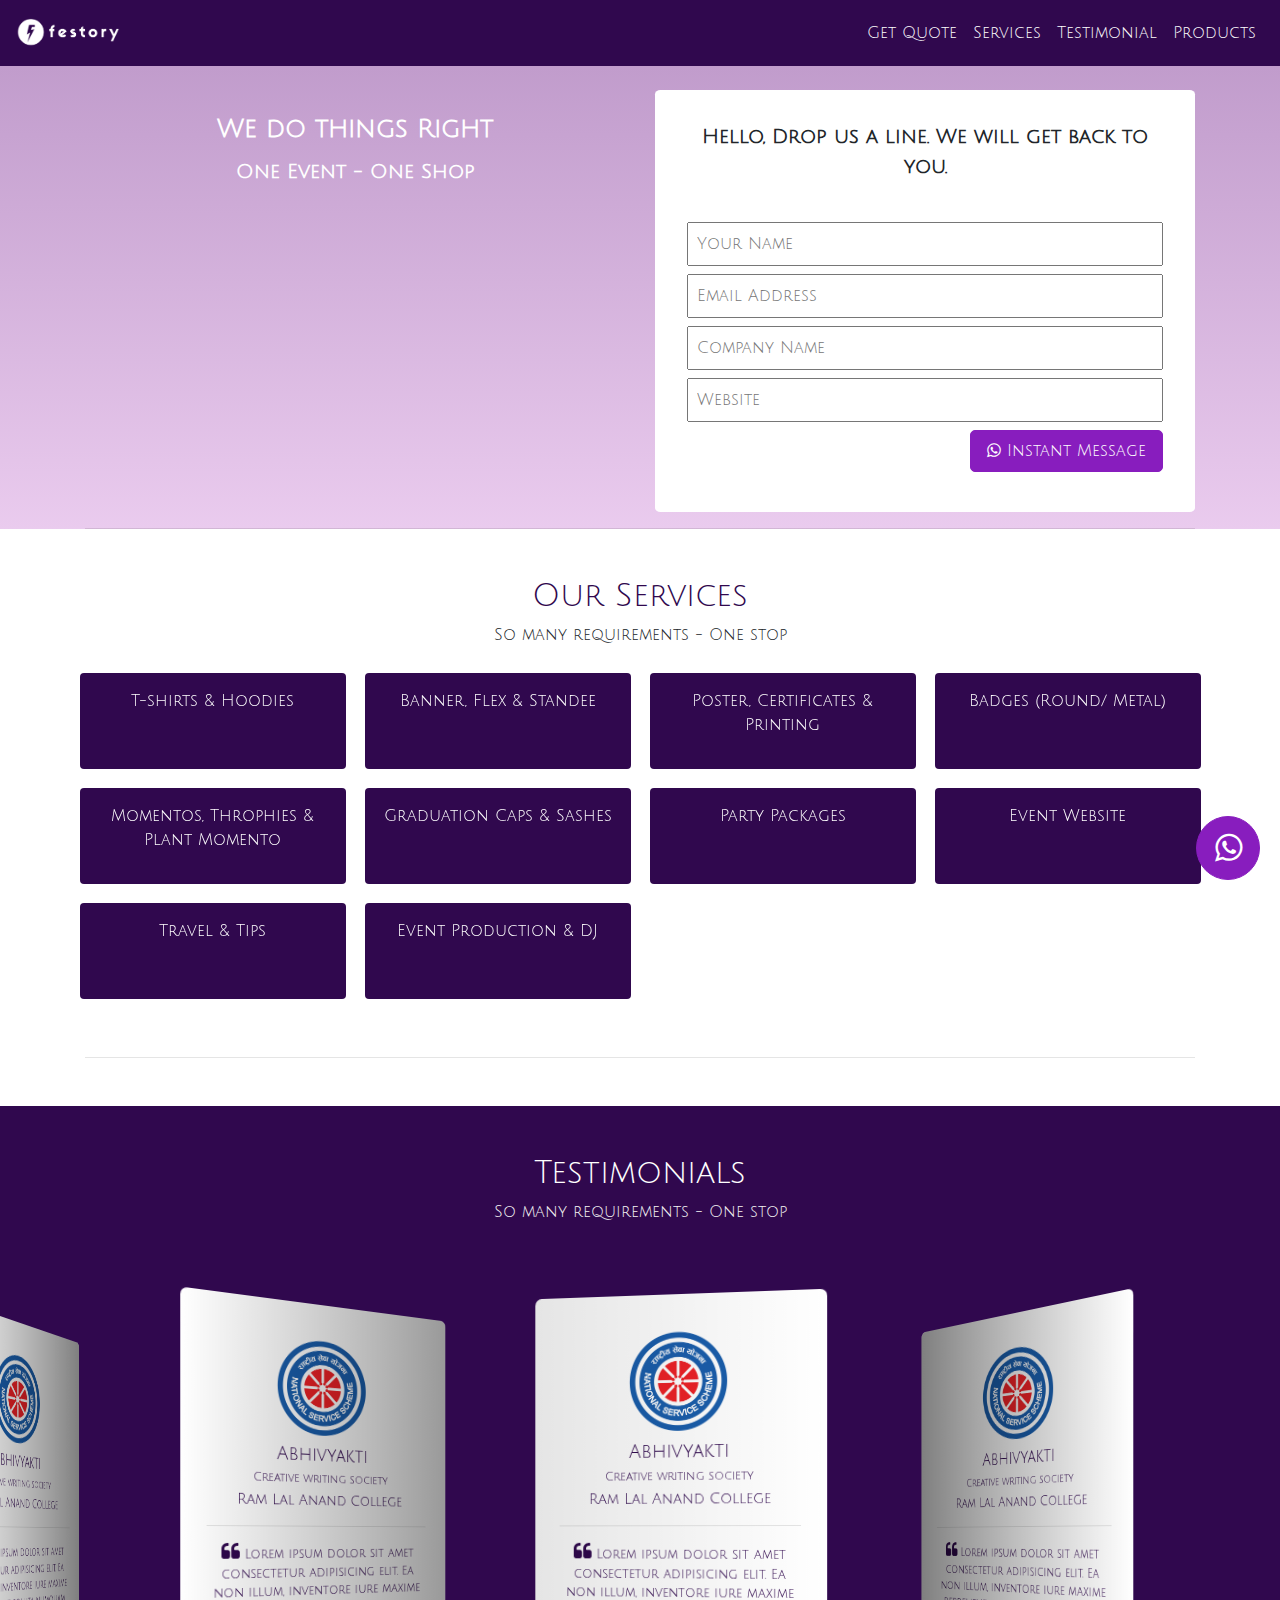
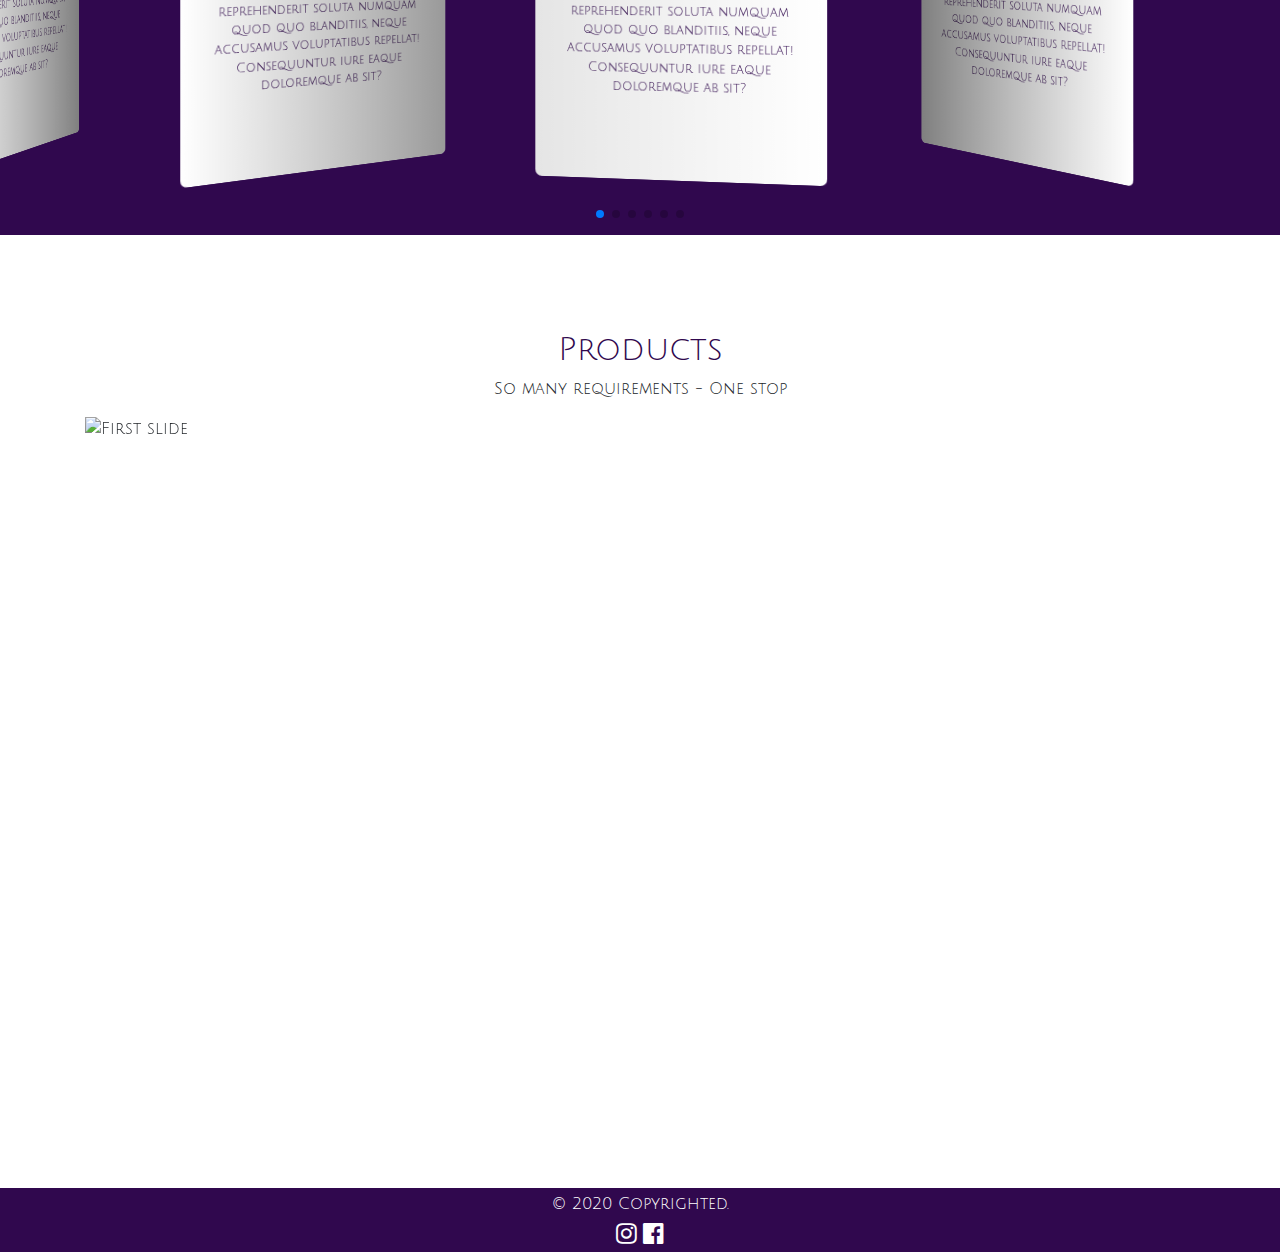
==== commit b91847d3: "Update index.html" ====
--- a/index.html
+++ b/index.html
@@ -6,8 +6,7 @@
     <link rel="stylesheet" href="https://stackpath.bootstrapcdn.com/bootstrap/4.4.1/css/bootstrap.min.css" integrity="sha384-Vkoo8x4CGsO3+Hhxv8T/Q5PaXtkKtu6ug5TOeNV6gBiFeWPGFN9MuhOf23Q9Ifjh" crossorigin="anonymous">
     <link rel="stylesheet" href="https://stackpath.bootstrapcdn.com/font-awesome/4.7.0/css/font-awesome.min.css">
     <link href="https://fonts.googleapis.com/css?family=Julius+Sans+One&display=swap" rel="stylesheet">
-    <link rel="stylesheet" href="https://unpkg.com/swiper/css/swiper.css">
-    <link rel="stylesheet" href="https://unpkg.com/swiper/css/swiper.min.css">
+    <link rel="stylesheet" href="css/swiper.min.css">
     <link rel="stylesheet" href="css/style.css">
     <link rel="shortcut icon" href="imgs/logo2.jpg" type="image/x-icon">
     <title>Home</title>
@@ -328,7 +327,7 @@
     <script src="https://code.jquery.com/jquery-3.4.1.slim.min.js" integrity="sha384-J6qa4849blE2+poT4WnyKhv5vZF5SrPo0iEjwBvKU7imGFAV0wwj1yYfoRSJoZ+n" crossorigin="anonymous"></script>
     <script src="https://cdn.jsdelivr.net/npm/popper.js@1.16.0/dist/umd/popper.min.js" integrity="sha384-Q6E9RHvbIyZFJoft+2mJbHaEWldlvI9IOYy5n3zV9zzTtmI3UksdQRVvoxMfooAo" crossorigin="anonymous"></script>
     <script src="https://stackpath.bootstrapcdn.com/bootstrap/4.4.1/js/bootstrap.min.js" integrity="sha384-wfSDF2E50Y2D1uUdj0O3uMBJnjuUD4Ih7YwaYd1iqfktj0Uod8GCExl3Og8ifwB6" crossorigin="anonymous"></script>
-    <script src="./swiper.min.js"></script>
+    <script src="swiper.min.js"></script>
     <script>
         var swiper = new Swiper('.swiper-container', {
           effect: 'coverflow',
